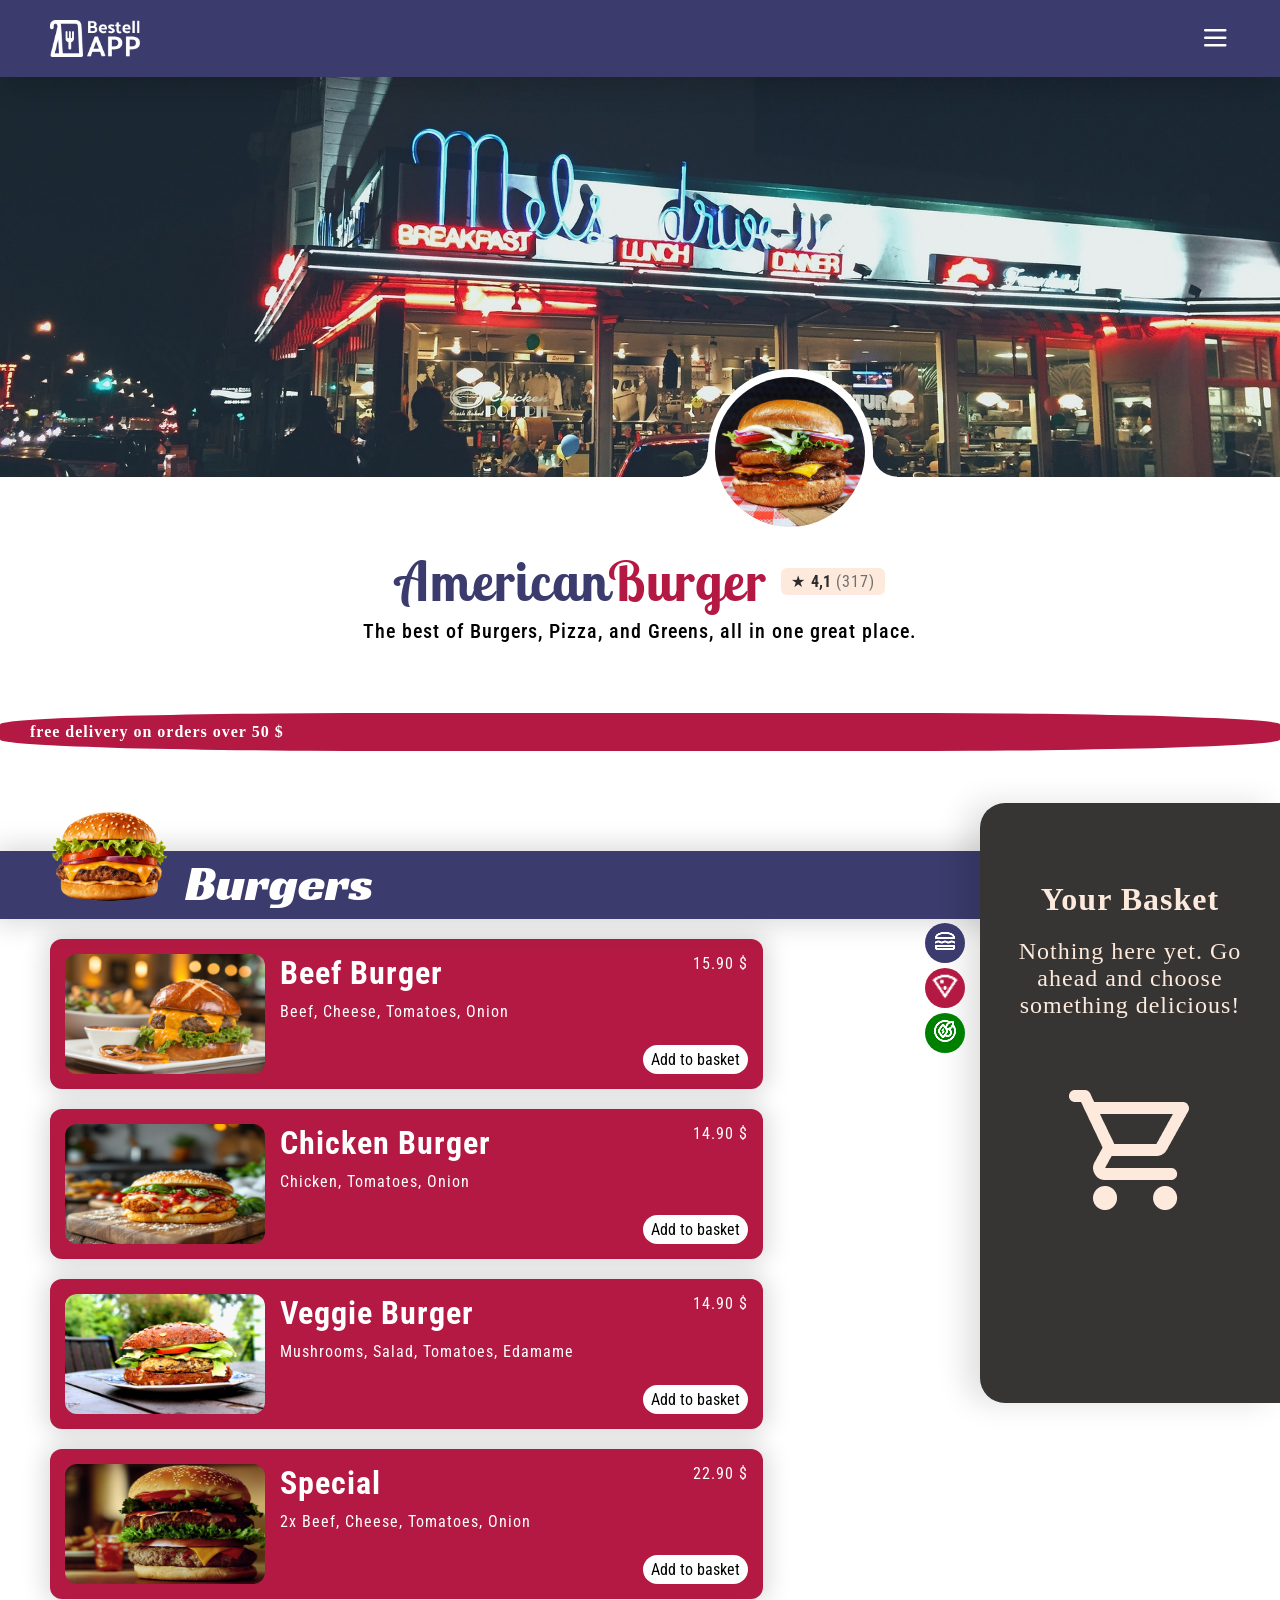
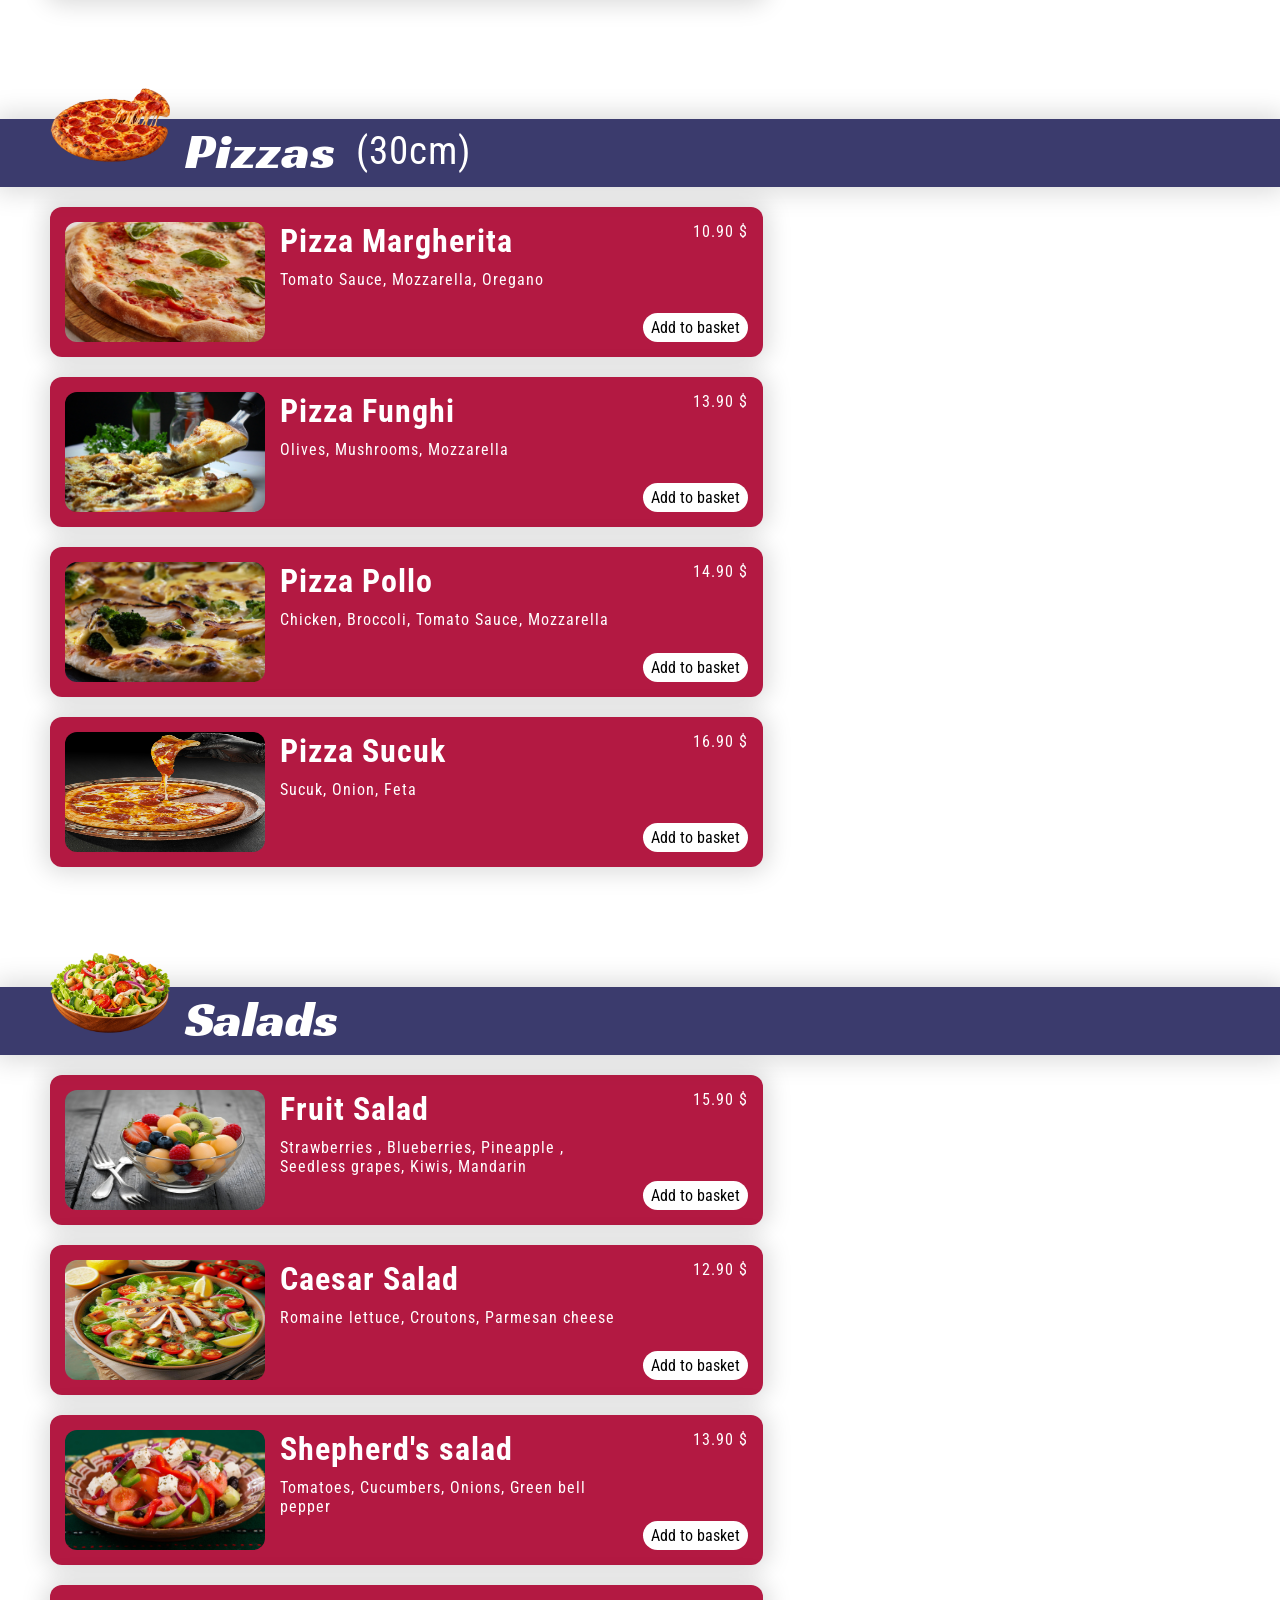
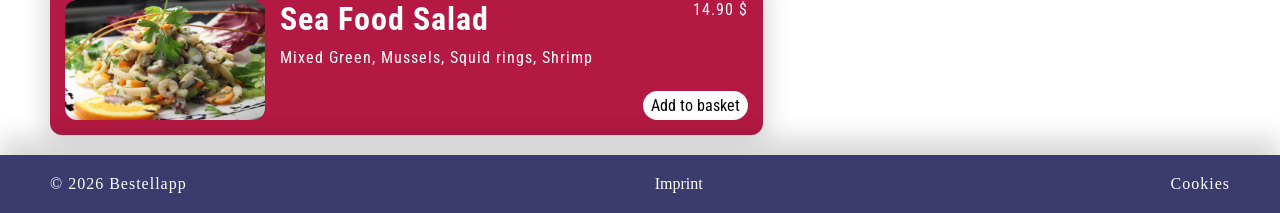
==== index.html @ 6dc5b5ef "basket-badge and localStorage finished" ====
<!DOCTYPE html>
<html lang="en">

<head>
    <meta charset="UTF-8">
    <meta name="viewport" content="width=device-width, initial-scale=1.0">
    <title>Bestellapp</title>

    <link rel="stylesheet" href="./styles/variables.css">
    <link rel="stylesheet" href="./styles/standard.css">
    <link rel="stylesheet" href="./styles/fonts.css">
    <link rel="stylesheet" href="./style.css">
    <link rel="stylesheet" href="./styles/basket.css">
    <link rel="stylesheet" href="./styles/responsive.css">


    <script defer src="./scripts/storage.js"></script>
    <script defer src="./scripts/db.js"></script>
    <script defer src="./scripts/templates.js"></script>
    <script defer src="./scripts/basket.js"></script>
    <script defer src="./script.js"></script>
</head>

<body>
    <header>
        <img src="./assets/icons/Logo 02.png" alt="Bestellapp Logo">
        <img src="./assets/icons/menu.png" alt="Burgermenu">
    </header>
    <main>
        <section class="heroSection" id="heroSection">
            <div class="heroTitle"></div>
            <div class="heroImage">
                <img src="./assets/images/backgrounds/Burger1.jpg" alt="BurgerHouse Logo">
            </div>
            <div class="heroText">
                <div class="heroTitleRow">
                    <h1><span>American</span><span>Burger</span></h1>
                    <div class="ratingBadge" id="ratingBadge" onclick="addRating()" title="Click to rate!">
                        <span>★</span>
                        <strong id="ratingScore">4,1</strong>
                        <span class="ratingCount" id="ratingCount">(317)</span>
                    </div>
                </div>
                <p>The best of Burgers, Pizza, and Greens, all in one great place.</p>
            </div>
        </section>
        <div class="mainContainer" id="mainContainer">
            <div class="contentWrapper" id="contentWrapper">
                <p>free delivery on orders over 50 $</p>
                <nav class="sectionNavBar">
                    <ul>
                        <li>
                            <a href="#burgerSection">
                                <img src="./assets/icons/burger_nav_icon.png" alt="Burger Nav Icon">
                            </a>
                        </li>
                        <li>
                            <a href="#pizzaSection">
                                <img src="./assets/icons/pizza_nav_icon.png" alt="Pizza Nav Icon">
                            </a>
                        </li>
                        <li>
                            <a href="#saladSection">
                                <img src="./assets/icons/salad_nav_icon.png" alt="Salad Nav Icon">
                            </a>
                        </li>
                    </ul>
                </nav>
                <section class="orderSection" id="burgerSection">
                    <h2><img src="./assets/icons/dishes_icons/burger_icon.png" alt="">Burgers</h2>
                    <div class="listContainer" id="burgerList"></div>
                </section>
                <section class="orderSection" id="pizzaSection">
                    <h2><img src="./assets/icons/dishes_icons/pizza_icon.png" alt="">
                        <div class="pizzaTitle">
                            <p>Pizzas</p> <span>(30cm)</span>
                        </div>
                    </h2>
                    <div class="listContainer" id="pizzaList"></div>
                </section>
                <section class="orderSection" id="saladSection">
                    <h2><img src="./assets/icons/dishes_icons/salad_icon.png" alt="">Salads</h2>
                    <div class="listContainer" id="saladList"></div>
                </section>
            </div>
            <section class="basketSection" id="basketSection">
                <div class="basketContainer" id="basketContainer">
                    <h3>Your Basket</h3>
                    <div id="deliveryToggleContainer"></div>
                    <div class="basketScrollBox" id="basketScrollBox">
                        <div id="basketItems" class="basketItems"></div>
                        <div id="basketSummary" class="basketSummary"></div>
                    </div>
                </div>
            </section>
            <dialog class="dialog d_none" id="myDialog"></dialog>
        </div>

    </main>
    <footer>
        <span>&copy; 2026 Bestellapp</span>
        <a href="./sites/imprint.html">Imprint</a>
        <span>Cookies</span>
    </footer>
    <footer class="underFooter">
        <nav>
            <ul>
                <li><button><a href="./index.html"><img src="./assets/icons/underfooter_icons/Home.png"
                                alt="Home Icon"></a></button></li>
                <li><button><a href=""><img src="./assets/icons/underfooter_icons/Profile.png"
                                alt="Profile Icon"></a></button></li>
                <li><button><a href=""><img src="./assets/icons/underfooter_icons/orders.png"
                                alt="Order Icon"></a></button></li>
                <li>
                    <button type="button" class="basketNavBtn" onclick="openBasket()">
                        <img src="./assets/icons/basket.png" alt="Basket Icon">
                        <span class="basketBadge d_none" id="basketBadge">0</span>
                    </button>
                </li>
            </ul>
        </nav>
    </footer>
</body>

</html>
---- styles/variables.css ----
:root {
  --primary-color: rgba(59, 59, 109, 1);
  --text-color: white;
  --accent-color: #B31942;
  --basket-color: #FDEADC;
  --nav-blue: rgba(59, 59, 109, 1);
  
  --container-pad: max(50px, (100% - 1440px) / 2);
    
}
---- styles/standard.css ----
* {
    margin: 0;
    padding: 0;
    box-sizing: border-box;
}

html, body {
    width: 100%;
    min-height: 100vh;
    display: flex;
    flex-direction: column;
    align-items: center;
    scroll-behavior: smooth;
    background-color: white;
}

main {
    width: 100%;
    flex: 1;
}

.d_none {
    display: none !important;
}
---- styles/fonts.css ----
@font-face {
  font-family: 'Lobster Two';
  font-weight: 700;
  font-display: swap;
  src: url('/assets/fonts/lobster-two-v22-latin-700.woff2') format('woff2');
}

@font-face {
  font-family: 'Racing Sans One';
  font-weight: 400;
  font-display: swap;
  src: url('/assets/fonts/racing-sans-one-v17-latin-regular.woff2') format('woff2');
}

@font-face {
  font-family: 'Roboto Condensed';
  font-weight: 400;
  font-display: swap;
  src: url('/assets/fonts/roboto-condensed-v31-latin-regular.woff2') format('woff2');
}

@font-face {
  font-family: 'Roboto Condensed';
  font-weight: 500;
  font-display: swap;
  src: url('/assets/fonts/roboto-condensed-v31-latin-500.woff2') format('woff2');
}

@font-face {
  font-family: 'Roboto Condensed';
  font-weight: 700;
  font-display: swap;
  src: url('/assets/fonts/roboto-condensed-v31-latin-700.woff2') format('woff2');
}

@font-face {
  font-family: 'VT323';
  font-weight: 400;
  font-display: swap;
  src: url('/assets/fonts/vt323-v18-latin-regular.woff2') format('woff2');
}
---- style.css ----
header,
footer {
    width: 100%;
    z-index: 999;
    padding: 20px var(--container-pad);
    display: flex;
    justify-content: space-between;
    align-items: center;
    background-color: var(--nav-blue);
    color: white;
}

header {
    box-shadow: 0 18px 25px -5px rgba(0, 0, 0, 0.15);
}

header img:nth-child(1) { width: 90px; }
header img:nth-child(2) { width: 30px; }

p, span {
    letter-spacing: 1px;
}

.orderSection,
.basketSection {
    margin-top: 100px;
}

.heroSection {
    padding: 0 max(0px, (100% - 1440px) / 2);
    width: 100%;
    display: flex;
    flex-direction: column;
    align-items: center;
    gap: 50px;
    background-color: white;
}

.heroTitle {
    width: 100%;
    height: 400px;
    background: url(./assets/images/backgrounds/Hero_Cover4.jpg) center / cover;
}

.heroImage {
    position: absolute;
    top: 369px;
    width: 165px;
    height: 165px;
    display: flex;
    justify-content: center;
    align-items: center;
    border-radius: 50%;
    background-color: white;
    animation: bildAnimation 5s ease forwards;
}

@keyframes bildAnimation {
    from { transform: translateX(-200px); }
    to { transform: translateX(150px); }
}

.heroImage::before,
.heroImage::after {
    content: "";
    position: absolute;
    bottom: 56px;
    width: 30px;
    height: 26px;
    pointer-events: none;
}

.heroImage::before {
    left: -24.5px;
    background: radial-gradient(circle at 0 0, transparent 24px, white 25px);
}

.heroImage::after {
    right: -24.5px;
    background: radial-gradient(circle at 100% 0, transparent 24px, white 25px);
}

.heroImage img {
    width: 150px;
    height: 150px;
    border-radius: 50%;
    animation: imgRotation 5s ease forwards;
}

@keyframes imgRotation {
    from { transform: rotate(0deg); }
    to { transform: rotate(360deg); }
}

.heroText {
    padding: 20px;
    width: 100%;
    display: flex;
    flex-direction: column;
    align-items: center;
    gap: 5px;
    container-type: inline-size;
    text-align: center;
}

.heroTitleRow {
    display: flex;
    flex-wrap: wrap;
    justify-content: center;
    align-items: center;
    gap: 15px;
}

.ratingBadge {
    padding: 4px 10px;
    display: flex;
    align-items: center;
    gap: 5px;
    border-radius: 6px;
    background-color: var(--basket-color); /* Dein #FDEADC aus variables.css! */
    font-family: 'Roboto Condensed';
    font-size: 16px;
    color: #2b2b2b;
    cursor: pointer;
}

.ratingCount {
    color: #6e6e6e;
    font-weight: 400;
}


h1 {
    font-family: 'Lobster Two';
    font-size: clamp(3rem, 2.8239rem + 0.7512cqi, 3.5rem);
    font-weight: 700;
}

h1:nth-child(1) {
    color: var(--primary-color);
    && :nth-child(2) { color: var(--accent-color); }
}

.heroText p {
    font-family: 'Roboto Condensed';
    font-size: clamp(1.125rem, 1.081rem + 0.1878cqi, 1.25rem);
    font-weight: 500;
}

.mainContainer {
    position: relative;
    width: 100%;
    display: flex;
    align-items: flex-start;
}

.sectionNavBar {
    position: absolute;
    top: 230px;
    right: calc(max(0px, (100% - 1440px) / 2) + 315px);
    z-index: 999;
    height: calc(100% - 300px);
    transform: translateY(30px);
}

.sectionNavBar ul {
    position: sticky;
    top: 10px;
    list-style: none;
    display: flex;
    flex-direction: column;
    gap: 5px;
}

.sectionNavBar ul li:nth-child(2) img { width: 30px; }

.sectionNavBar li {
    width: 40px;
    height: 40px;
    display: flex;
    justify-content: center;
    align-items: center;
    border-radius: 50%;
}

.sectionNavBar li:nth-child(1) { background-color: var(--primary-color); }
.sectionNavBar li:nth-child(2) { background-color: var(--accent-color); }
.sectionNavBar li:nth-child(3) { background-color: green; }

.contentWrapper {
    width: 100%;
    flex-shrink: 0;
}

.contentWrapper > p {
    margin-top: 50px;
    padding: 10px 30px;
    justify-self: center;
    border-radius: 30%;
    background-color: var(--accent-color);
    font-size: 16px;
    font-weight: bold;
    color: white;
}

section h2 {
    position: relative;
    z-index: 1;
    width: 100%;
    padding: 0 0 5px var(--container-pad);
    display: flex;
    align-items: center;
    gap: 15px;
    box-shadow: 0 0 25px 5px rgba(0, 0, 0, 0.15);
    background-color: var(--nav-blue);
    font-family: 'Racing Sans One';
    font-size: 50px;
    font-weight: 400;
    color: white;
}

.pizzaTitle {
    display: flex;
    align-items: center;
    gap: 20px;
}

section h2 span {
    font-family: 'Roboto Condensed';
    font-size: clamp(2rem, 1.8239rem + 0.7512vw, 2.5rem);
    font-weight: 400;
}

section h2 img {
    margin-top: -50px;
    width: 120px;
}

.listContainer {
    padding: 20px calc(var(--container-pad) + 330px) 20px var(--container-pad);
    display: flex;
    flex-direction: column;
    gap: 20px;
}

.dishCard {
    padding: 15px;
    max-width: 713px;
    display: flex;
    flex-wrap: wrap;
    justify-content: space-between;
    gap: 15px;
    box-shadow: 0 0 25px 5px rgba(0, 0, 0, 0.15);
    border-radius: 12px;
    background-color: var(--accent-color);
    font-family: 'Roboto Condensed';
    color: white;
}

.dishCard img {
    width: 200px;
    height: 120px;
    border-radius: 12px;
}

.infoBox {
    flex: 1;
    min-width: 150px;
    display: flex;
    flex-direction: column;
    gap: 10px;
}

.infoBox span {
    font-size: 32px;
    font-weight: bold;
}

.infoBox p { font-size: 16px; }

.buyBox {
    display: flex;
    flex-direction: column;
    align-items: flex-end;
    justify-content: space-between;
}

.buyBox button {
    all: unset;
    padding: 5px 8px;
    border-radius: 20px;
    background-color: white;
    font-size: 16px;
    color: black;
    cursor: pointer;
}

footer {
    margin-top: auto;
    box-shadow: 0 -18px 25px 0 rgba(0, 0, 0, 0.15);
}

footer a {
    text-decoration: none;
    color: white;
}

.underFooter {
    width: 100%;
    display: none;
    background-color: rgb(54, 53, 52);
}

.underFooter nav,
.underFooter nav ul {
    width: 100%;
}

.underFooter nav ul {
    display: flex;
    justify-content: space-around;
    gap: 15px;
    list-style: none;
}

.underFooter button { all: unset; }

.underFooter nav ul li img {
    width: 30px;
    display: block;
}

.basketNavBtn {
    position: relative;
    cursor: pointer;
}

.basketBadge {
    position: absolute;
    top: -5px;
    right: -8px;
    min-width: 18px;
    height: 18px;
    padding: 0 4px;
    display: flex;
    justify-content: center;
    align-items: center;
    border-radius: 50%;
    background-color: var(--accent-color);
    font-family: 'Roboto Condensed';
    font-size: 12px;
    font-weight: bold;
    color: white;
}
---- styles/basket.css ----
.basketSection,
.basketItems,
.basketScrollBox {
    overflow-y: auto;
    scrollbar-width: none;
}

.basketSection {
    position: sticky;
    top: 0;
    margin-top: 140px;
    margin-left: calc(-300px - max(0px, (100% - 1440px) / 2));
    padding: 30px;
    z-index: 10;
    width: 300px;
    height: 600px;
    flex-shrink: 0;
    background-color: rgb(54, 53, 52);
    scroll-behavior: smooth;
    box-shadow: -15px 0 30px 0 rgba(0, 0, 0, 0.12);
    border-radius: 25px 0 0 25px;
}

.basketContainer {
    position: relative;
    z-index: 1;
    padding: 10px;
    width: 100%;
    height: 100%;
    display: flex;
    flex-direction: column;
    gap: 10px;
    background-color: white;
    font-family: 'VT323';
}

.basketContainer h3 { font-size: 26px; }

.basketContainer::before {
    content: "";
    position: absolute;
    left: 0;
    bottom: -10px;
    width: 100%;
    height: 10px;
    background:
        linear-gradient(-45deg, transparent 75%, #ffffff 75%),
        linear-gradient(45deg, transparent 75%, #ffffff 75%);
    background-size: 10px 20px;
}

.basketItems {
    margin-bottom: 30px;
    display: flex;
    flex-direction: column;
    gap: 10px;
}

.deliveryToggle {
    margin: 15px 0;
    display: flex;
    justify-content: space-evenly;
}

.deliveryToggle button {
    all: unset;
    padding: 5px 10px;
    border-radius: 16px;
    background-color: grey;
    font-family: 'Roboto Condensed';
    font-size: 16px;
    color: white;
}

.deliveryToggle button.active { background-color: green; }

.basketCard {
    padding: 5px;
    display: flex;
    flex-direction: column;
    gap: 15px;
    font-size: 18px;
}

.basketCardTop,
.basketCardBottom {
    display: flex;
    justify-content: space-between;
}

.basketItemTitle { font-size: 22px; }
.basketCardTop img { width: 16px; }

.amountControls {
    display: flex;
    justify-content: center;
    gap: 5px;
}

.amountControls button,
.deleteBtn {
    all: unset;
}

.amountControls span { font-size: 18px; }
.basketCardBottom { margin-top: -10px; }

.basketSummary {
    padding: 5px;
    display: flex;
    flex-direction: column;
    gap: 5px;
    font-size: 18px;
}

.basketSection button { cursor: pointer; }

.buyBtn {
    margin-top: 30px;
    padding: 7px 10px;
    width: fit-content;
    align-self: center;
    border: none;
    border-radius: 20px;
    background-color: var(--primary-color);
    color: white;
}

.emptyBasket {
    margin-top: 20%;
    display: flex;
    flex-direction: column;
    align-items: center;
    text-align: center;
    gap: 20px;
    color: var(--basket-color);
}

.emptyBasket span {
    font-size: 32px;
    font-weight: 700;
}

.emptyBasket p { font-size: 24px; }
.emptyBasket img { margin-top: 20%; }

dialog {
    position: fixed;
    top: 35%;
    justify-self: center;
    max-width: 90vw;
    width: fit-content;
    overflow: hidden;
    border: none;
    border-radius: 25px;
    box-shadow: 0 0 25px rgba(0, 0, 0, 0.12);
    background-color: rgb(60, 59, 59);
    color: var(--basket-color);
}

dialog::backdrop { background-color: rgba(0, 0, 0, 0.71); }

.myDialog,
.myDialog > div {
    display: flex;
    flex-direction: column;
    justify-content: center;
    align-items: center;
}

.myDialog {
    padding: 50px;
    width: 100%;
    gap: 26px;
}

.myDialog > div {
    gap: 10px;
    text-align: center;
}

.myDialog img {
    width: 80px;
    animation: deliveryAnimation 3s cubic-bezier(0.7, 0, 1, 1);
}

@keyframes deliveryAnimation {
    0% { transform: translateX(0); }
    15% { transform: translateX(-12px); }
    100% { transform: translateX(300px); }
}

.myDialog span { font-size: clamp(2.25rem, 2.1179rem + 0.5634vw, 2.625rem); }
.myDialog p { font-size: clamp(1.5rem, 1.3899rem + 0.4695vw, 1.8125rem); }
---- styles/responsive.css ----
@media (max-width: 980px) {
    .basketSection {
        width: 270px;
        margin-left: -270px;
    }

    .contentWrapper nav {
        margin-top: 30px;
        transform: translateX(40px);
    }

    .deliveryToggle {
        flex-direction: column;
        gap: 5px;
    }
}

@media (max-width: 942px) {
    .dishCard { max-width: 400px; }

    .dishCard img {
        width: 100%;
        height: 100px;
    }

    .buyBox {
        width: 100%;
        flex-direction: row;
        justify-content: space-between;
    }
}

@media (max-width: 768px) {
    .contentWrapper nav,
    .basketSection {
        display: none;
    }

    .basketSection,
    .underFooter {
        z-index: 999;
    }

    .basketSection.showBasket {
        position: fixed;
        top: 0;
        left: 0;
        margin: 0;
        width: 100%;
        height: calc(100vh - 40px);
        border-radius: 0;
        display: flex;
    }

    .listContainer {
        padding: 20px 50px;
        align-items: center;
    }

    section h2 {
        padding: 0 20px;
        flex-direction: column;
        justify-content: center;
        align-items: center;
    }

    .dishCard {
        max-width: 713px;
        width: 100%;
    }

    .dishCard img {
        width: 200px;
        height: 100px;
    }

    .buyBox {
        width: auto;
        flex-direction: column;
        align-items: flex-end;
    }

    .deliveryToggle { flex-direction: row; }
    dialog { margin-top: -50px; }

    footer {
        z-index: 3;
        flex-direction: column-reverse;
        gap: 20px;
    }

    .underFooter {
        position: fixed;
        bottom: 0;
        left: 0;
        width: 100%;
        display: flex;
    }
}

@media (max-width: 600px) {
    h1 {
        display: flex;
        flex-direction: column;
        align-items: center;
    }

    @keyframes bildAnimation {
        from { transform: translateX(-350px); }
        to { transform: translateX(0); }
    }

    .listContainer { padding: 20px; }
    .dishCard { max-width: 400px; }

    .dishCard img {
        width: 100%;
        height: 100px;
    }

    .buyBox {
        width: 100%;
        flex-direction: row;
        align-items: flex-end;
    }
}
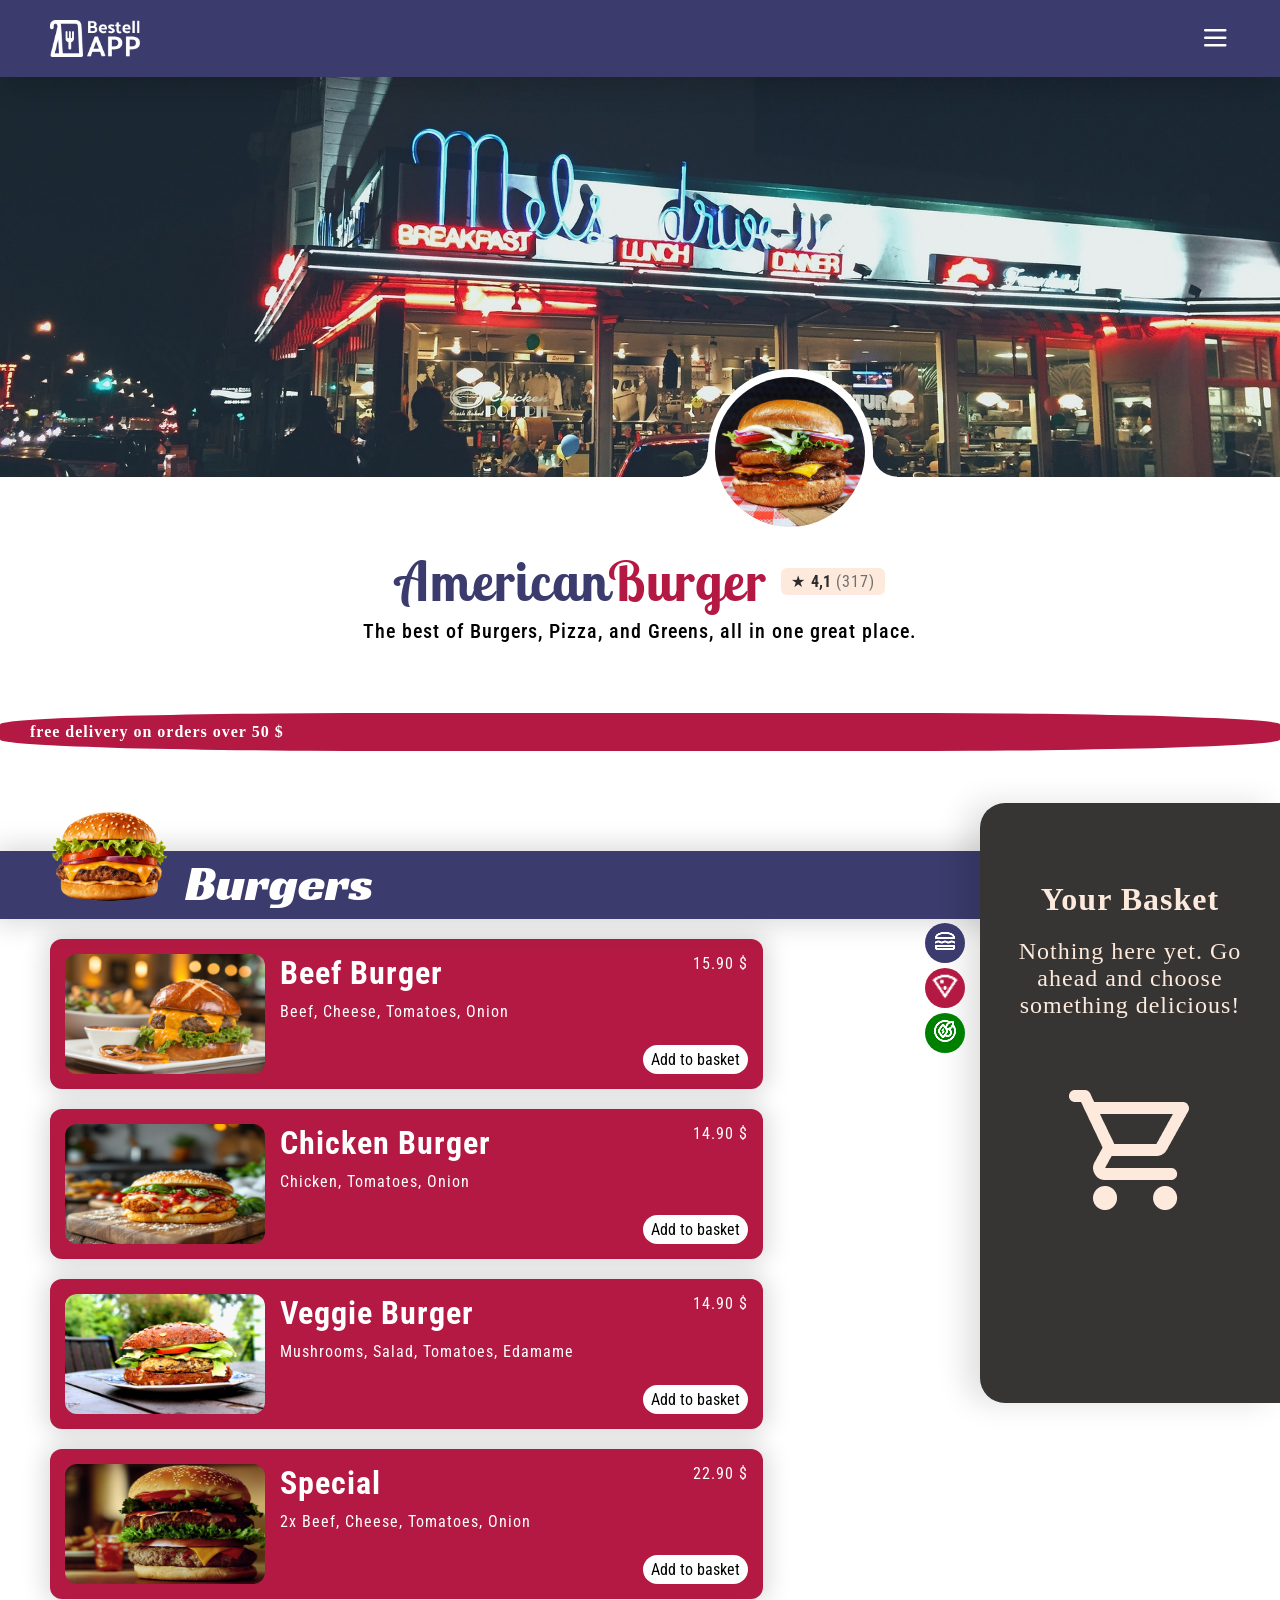
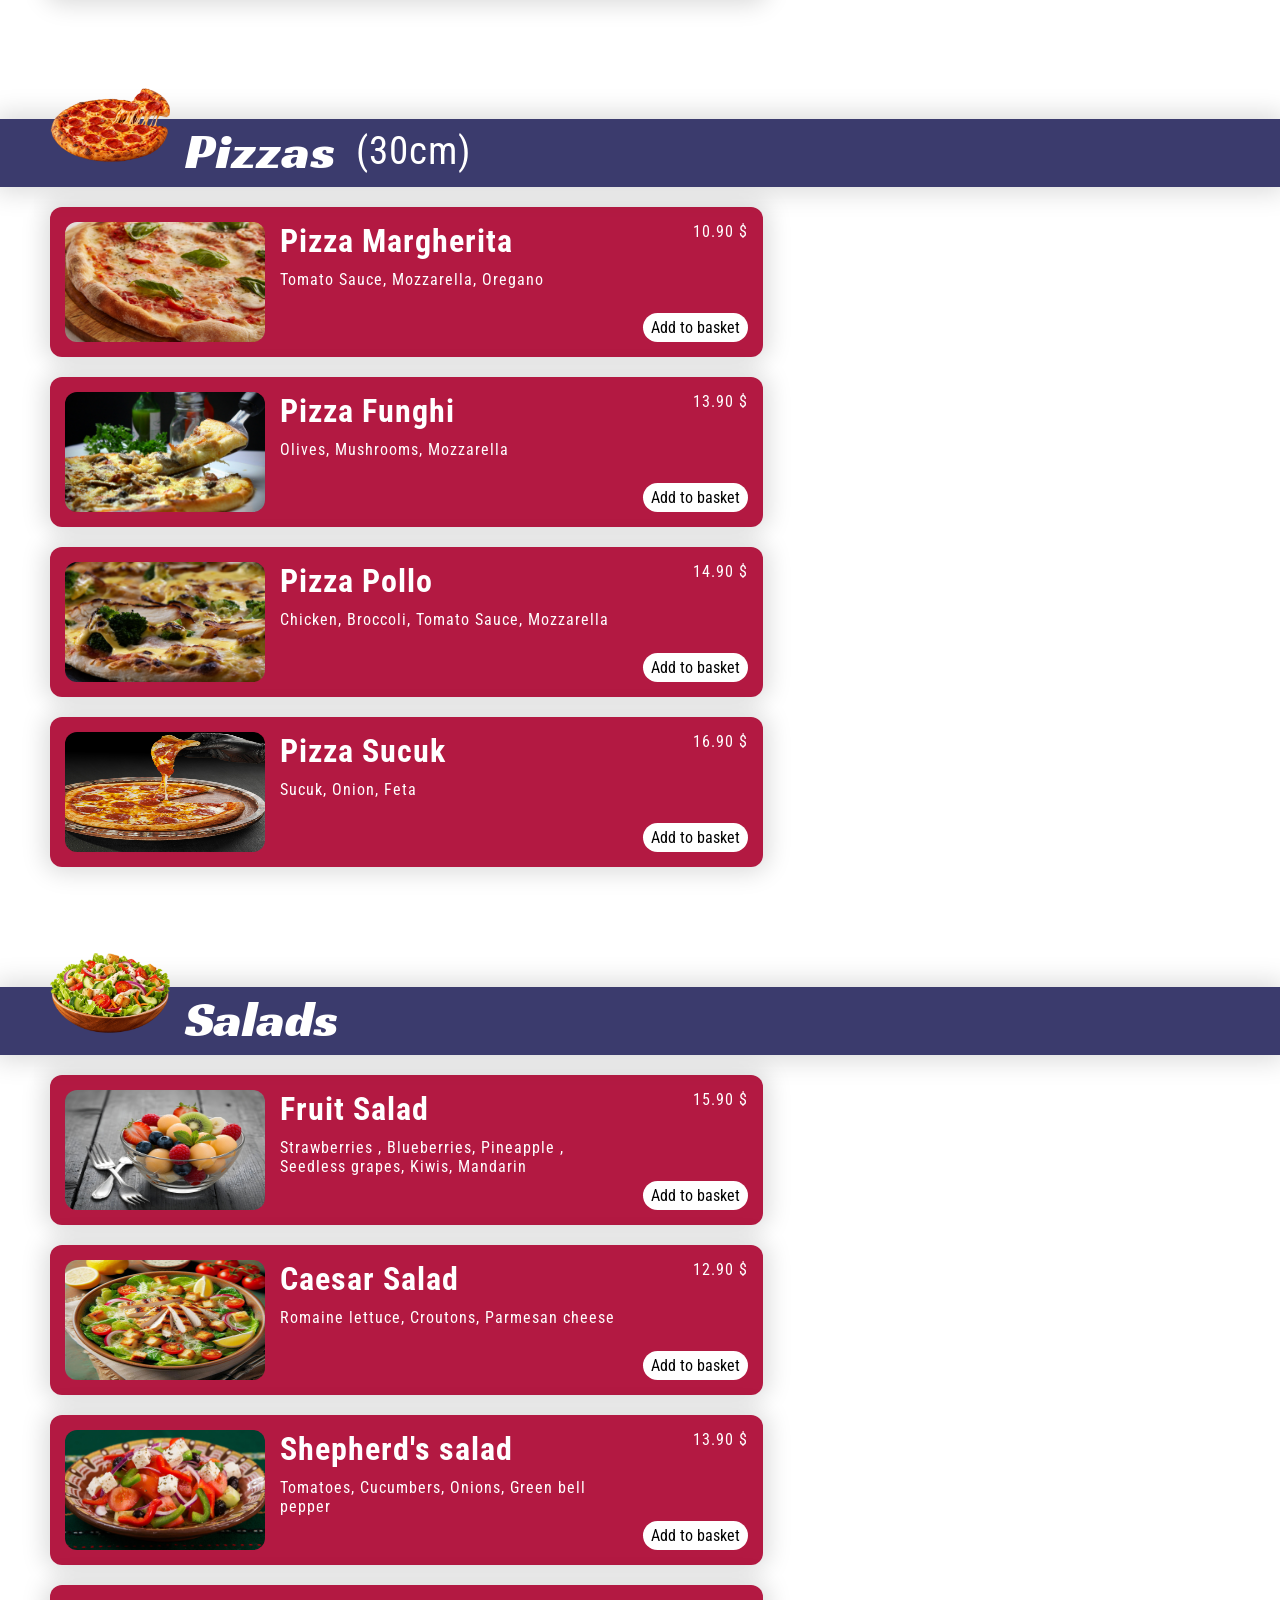
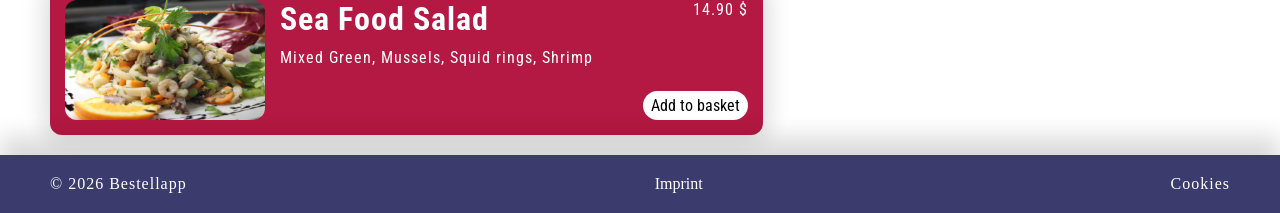
==== commit 9c2f09c3: "responsive design finished" ====
--- a/index.html
+++ b/index.html
@@ -24,7 +24,7 @@
 <body>
     <header>
         <img src="./assets/icons/Logo 02.png" alt="Bestellapp Logo">
-        <img src="./assets/icons/menu.png" alt="Burgermenu">
+        <img class="burgerMenu" src="./assets/icons/menu.png" alt="Burgermenu">
     </header>
     <main>
         <section class="heroSection" id="heroSection">
@@ -97,6 +97,7 @@
         </div>
 
     </main>
+    <button type="button" class="scrollToTopBtn d_none" id="scrollToTopBtn" title="to the top" onclick="scrollToTop()"><img src="./assets/icons/scroll_to_top_icon.png" alt="Scroll To Top Icon"></button>
     <footer>
         <span>&copy; 2026 Bestellapp</span>
         <a href="./sites/imprint.html">Imprint</a>
--- a/style.css
+++ b/style.css
@@ -1,7 +1,7 @@
 header,
 footer {
     width: 100%;
-    z-index: 999;
+    z-index: 3;
     padding: 20px var(--container-pad);
     display: flex;
     justify-content: space-between;
@@ -295,6 +295,21 @@
     cursor: pointer;
 }
 
+.scrollToTopBtn {
+    position: fixed;
+    bottom: 20px;
+    z-index: 999;
+    padding: 10px;
+    border: none;
+    border-radius: 16px;
+    cursor: pointer;
+    background-color: var(--primary-color);
+}
+
+.scrollToTopBtn img {
+    width: 30px;
+}
+
 footer {
     margin-top: auto;
     box-shadow: 0 -18px 25px 0 rgba(0, 0, 0, 0.15);
@@ -337,8 +352,8 @@
 
 .basketBadge {
     position: absolute;
-    top: -5px;
-    right: -8px;
+    top: 3px;
+    right: 45px;
     min-width: 18px;
     height: 18px;
     padding: 0 4px;
--- a/styles/basket.css
+++ b/styles/basket.css
@@ -26,7 +26,7 @@
     z-index: 1;
     padding: 10px;
     width: 100%;
-    height: 100%;
+    height: 95%;
     display: flex;
     flex-direction: column;
     gap: 10px;
--- a/styles/responsive.css
+++ b/styles/responsive.css
@@ -31,6 +31,15 @@
 }
 
 @media (max-width: 768px) {
+    header {
+        justify-content: center
+        ;
+    }
+
+    .burgerMenu {
+        display: none;
+    }
+
     .contentWrapper nav,
     .basketSection {
         display: none;
@@ -83,6 +92,11 @@
     .deliveryToggle { flex-direction: row; }
     dialog { margin-top: -50px; }
 
+    .scrollToTopBtn {
+        bottom: 80px;
+        right: 10px;
+    }
+
     footer {
         z-index: 3;
         flex-direction: column-reverse;
@@ -90,7 +104,7 @@
     }
 
     .underFooter {
-        position: fixed;
+        position: sticky;
         bottom: 0;
         left: 0;
         width: 100%;
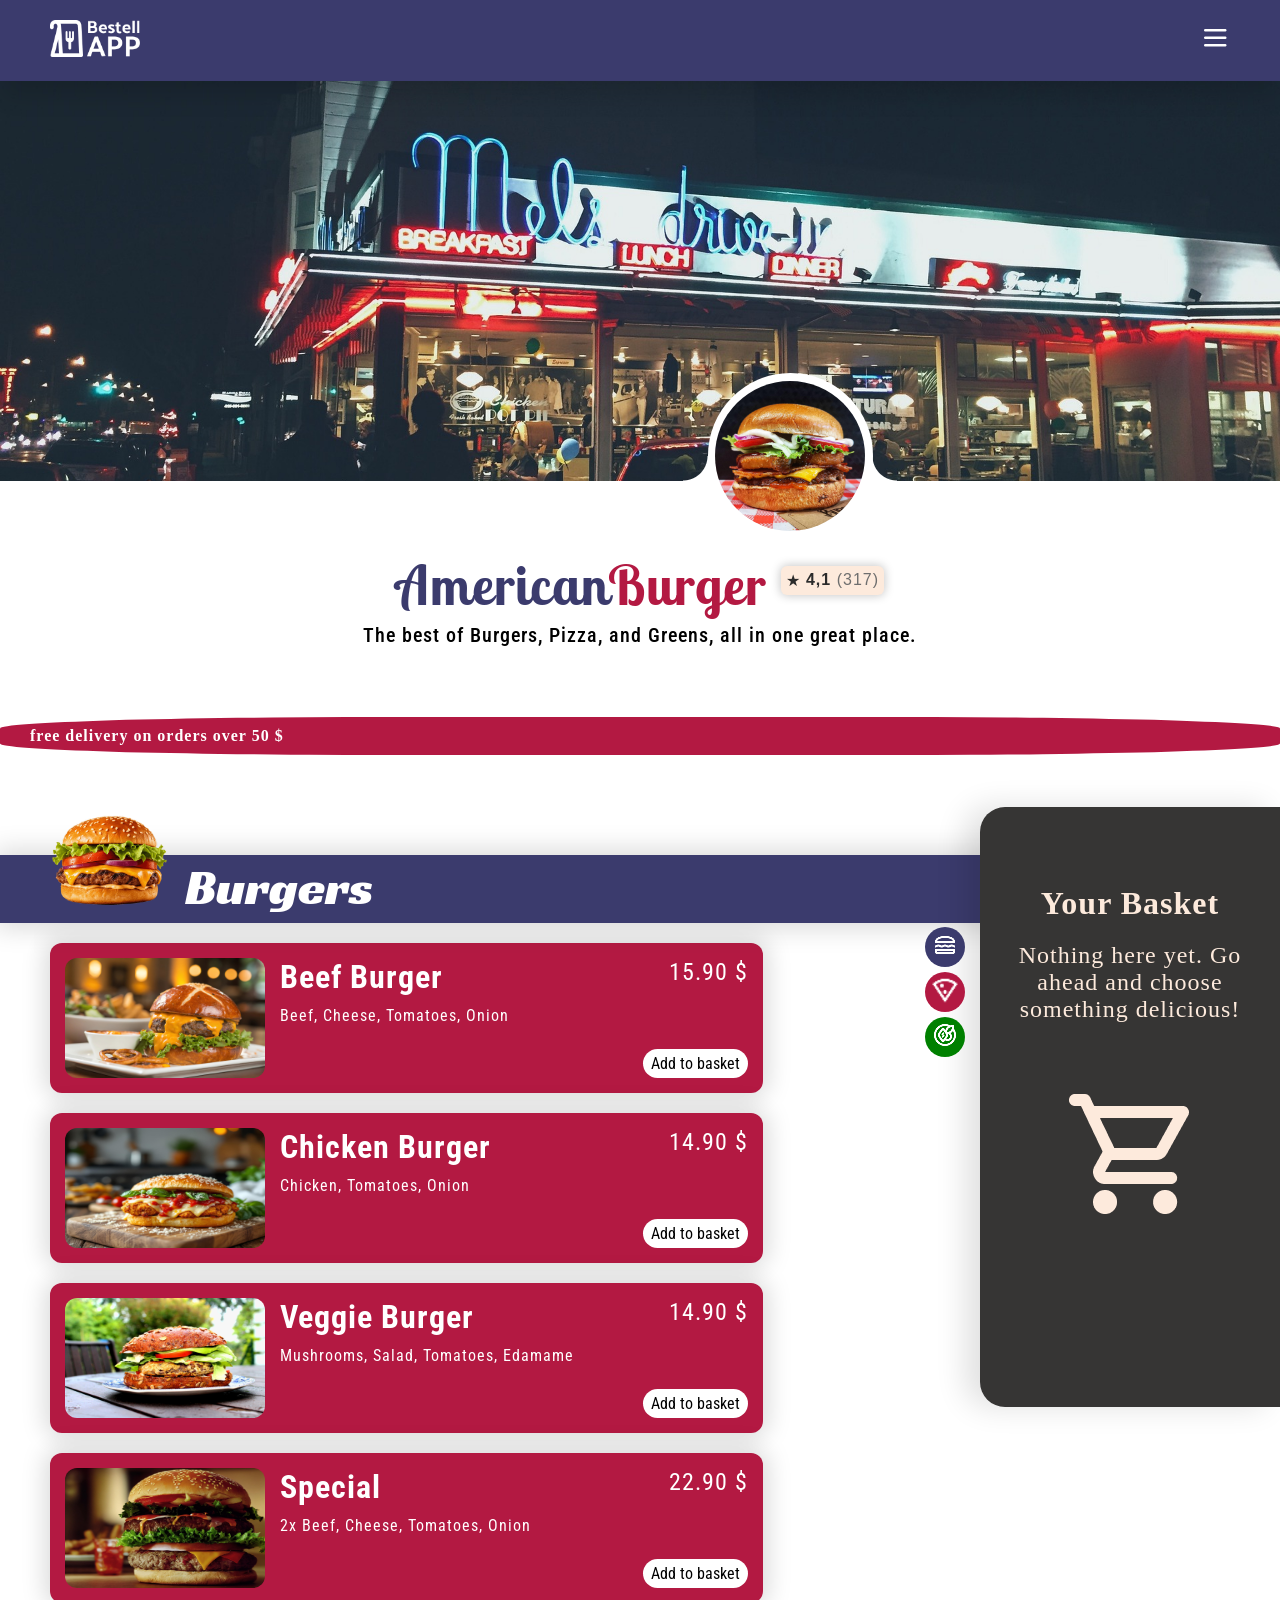
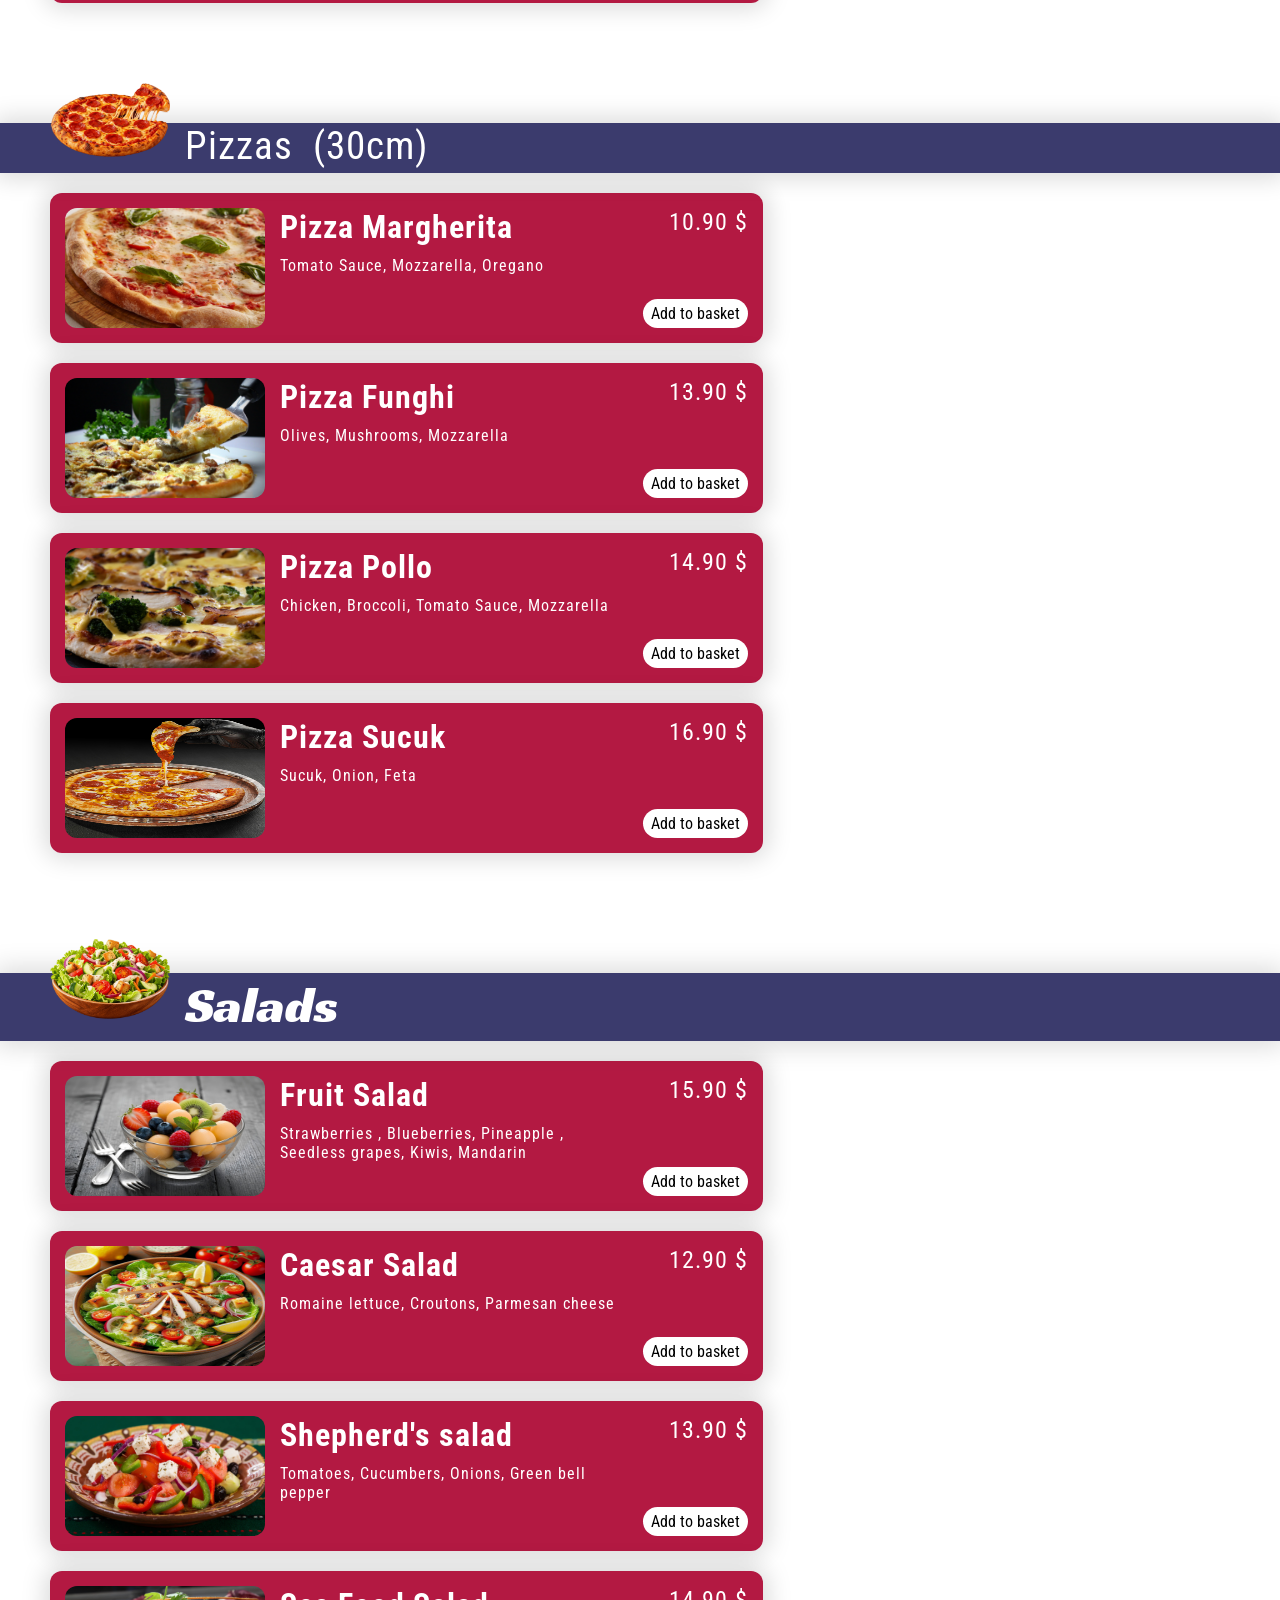
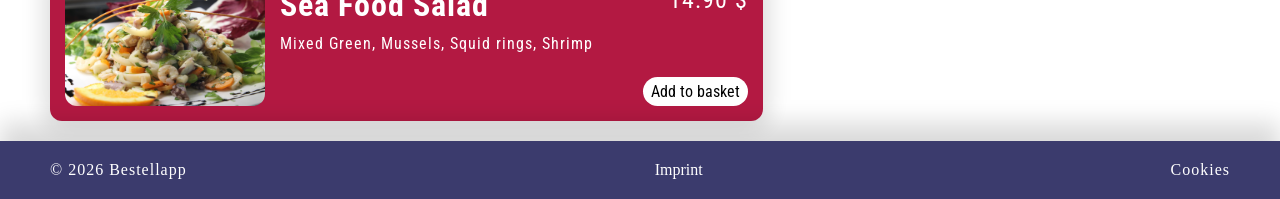
==== commit d5fffb7e: "refactor: clean up code, improve semantics, and finalize for submission" ====
--- a/index.html
+++ b/index.html
@@ -4,15 +4,15 @@
 <head>
     <meta charset="UTF-8">
     <meta name="viewport" content="width=device-width, initial-scale=1.0">
-    <title>Bestellapp</title>
+    <title>Bestellapp - American Burger</title>
 
+    <link rel="icon" type="image/png" href="./assets/icons/Logo 02.png">
     <link rel="stylesheet" href="./styles/variables.css">
     <link rel="stylesheet" href="./styles/standard.css">
     <link rel="stylesheet" href="./styles/fonts.css">
     <link rel="stylesheet" href="./style.css">
     <link rel="stylesheet" href="./styles/basket.css">
     <link rel="stylesheet" href="./styles/responsive.css">
-
 
     <script defer src="./scripts/storage.js"></script>
     <script defer src="./scripts/db.js"></script>
@@ -23,99 +23,129 @@
 
 <body>
     <header>
-        <img src="./assets/icons/Logo 02.png" alt="Bestellapp Logo">
-        <img class="burgerMenu" src="./assets/icons/menu.png" alt="Burgermenu">
+        <a href="./index.html" aria-label="Home">
+            <img class="headerLogo" src="./assets/icons/Logo 02.png" alt="Bestellapp Logo">
+        </a>
+        <button type="button" class="burgerMenuBtn" aria-label="Open menu">
+            <img class="burgerMenu" src="./assets/icons/menu.png" alt="">
+        </button>
     </header>
+
     <main>
         <section class="heroSection" id="heroSection">
             <div class="heroTitle"></div>
             <div class="heroImage">
-                <img src="./assets/images/backgrounds/Burger1.jpg" alt="BurgerHouse Logo">
+                <img src="./assets/images/backgrounds/Burger1.jpg" alt="American Burger Logo">
             </div>
             <div class="heroText">
                 <div class="heroTitleRow">
                     <h1><span>American</span><span>Burger</span></h1>
-                    <div class="ratingBadge" id="ratingBadge" onclick="addRating()" title="Click to rate!">
+                    <button type="button" class="ratingBadge" id="ratingBadge" onclick="addRating()"
+                        title="Click to rate!">
                         <span>★</span>
-                        <strong id="ratingScore">4,1</strong>
-                        <span class="ratingCount" id="ratingCount">(317)</span>
-                    </div>
+                        <span class="ratingBox">
+                            <strong id="ratingScore">4,1</strong>
+                            <span class="ratingCount">(<span id="ratingCount" aria-live="polite">317</span>)</span>
+                        </span>
+                    </button>
                 </div>
                 <p>The best of Burgers, Pizza, and Greens, all in one great place.</p>
             </div>
         </section>
+
         <div class="mainContainer" id="mainContainer">
             <div class="contentWrapper" id="contentWrapper">
                 <p>free delivery on orders over 50 $</p>
-                <nav class="sectionNavBar">
+                <nav class="sectionNavBar" aria-label="Categories">
                     <ul>
                         <li>
-                            <a href="#burgerSection">
-                                <img src="./assets/icons/burger_nav_icon.png" alt="Burger Nav Icon">
+                            <a href="#burgerSection" aria-label="Burgers">
+                                <img src="./assets/icons/burger_nav_icon.png" alt="">
                             </a>
                         </li>
                         <li>
-                            <a href="#pizzaSection">
-                                <img src="./assets/icons/pizza_nav_icon.png" alt="Pizza Nav Icon">
+                            <a href="#pizzaSection" aria-label="Pizzas">
+                                <img src="./assets/icons/pizza_nav_icon.png" alt="">
                             </a>
                         </li>
                         <li>
-                            <a href="#saladSection">
-                                <img src="./assets/icons/salad_nav_icon.png" alt="Salad Nav Icon">
+                            <a href="#saladSection" aria-label="Salads">
+                                <img src="./assets/icons/salad_nav_icon.png" alt="">
                             </a>
                         </li>
                     </ul>
                 </nav>
+
                 <section class="orderSection" id="burgerSection">
                     <h2><img src="./assets/icons/dishes_icons/burger_icon.png" alt="">Burgers</h2>
                     <div class="listContainer" id="burgerList"></div>
                 </section>
+
                 <section class="orderSection" id="pizzaSection">
-                    <h2><img src="./assets/icons/dishes_icons/pizza_icon.png" alt="">
-                        <div class="pizzaTitle">
-                            <p>Pizzas</p> <span>(30cm)</span>
-                        </div>
+                    <h2>
+                        <img src="./assets/icons/dishes_icons/pizza_icon.png" alt="">
+                        <span class="pizzaTitle">
+                            <span>Pizzas</span> <span>(30cm)</span>
+                        </span>
                     </h2>
                     <div class="listContainer" id="pizzaList"></div>
                 </section>
+
                 <section class="orderSection" id="saladSection">
                     <h2><img src="./assets/icons/dishes_icons/salad_icon.png" alt="">Salads</h2>
                     <div class="listContainer" id="saladList"></div>
                 </section>
             </div>
-            <section class="basketSection" id="basketSection">
+
+            <aside class="basketSection" id="basketSection">
                 <div class="basketContainer" id="basketContainer">
                     <h3>Your Basket</h3>
                     <div id="deliveryToggleContainer"></div>
                     <div class="basketScrollBox" id="basketScrollBox">
                         <div id="basketItems" class="basketItems"></div>
-                        <div id="basketSummary" class="basketSummary"></div>
+                        <div id="basketSummary" class="basketSummary" aria-live="polite"></div>
                     </div>
                 </div>
-            </section>
+            </aside>
+
             <dialog class="dialog d_none" id="myDialog"></dialog>
         </div>
+    </main>
 
-    </main>
-    <button type="button" class="scrollToTopBtn d_none" id="scrollToTopBtn" title="to the top" onclick="scrollToTop()"><img src="./assets/icons/scroll_to_top_icon.png" alt="Scroll To Top Icon"></button>
-    <footer>
+    <button type="button" class="scrollToTopBtn d_none" id="scrollToTopBtn" onclick="scrollToTop()" title="To the top" aria-label="Scroll to top">
+        <img src="./assets/icons/scroll_to_top_icon.png" alt="">
+    </button>
+
+    <footer class="siteFooter">
         <span>&copy; 2026 Bestellapp</span>
         <a href="./sites/imprint.html">Imprint</a>
         <span>Cookies</span>
     </footer>
+
     <footer class="underFooter">
-        <nav>
+        <nav aria-label="Mobile navigation">
             <ul>
-                <li><button><a href="./index.html"><img src="./assets/icons/underfooter_icons/Home.png"
-                                alt="Home Icon"></a></button></li>
-                <li><button><a href=""><img src="./assets/icons/underfooter_icons/Profile.png"
-                                alt="Profile Icon"></a></button></li>
-                <li><button><a href=""><img src="./assets/icons/underfooter_icons/orders.png"
-                                alt="Order Icon"></a></button></li>
                 <li>
-                    <button type="button" class="basketNavBtn" onclick="openBasket()">
-                        <img src="./assets/icons/basket.png" alt="Basket Icon">
-                        <span class="basketBadge d_none" id="basketBadge">0</span>
+                    <a href="./index.html" aria-label="Home">
+                        <img src="./assets/icons/underfooter_icons/Home.png" alt="">
+                    </a>
+                </li>
+                <li>
+                    <button type="button" aria-label="Profile">
+                        <img src="./assets/icons/underfooter_icons/Profile.png" alt="">
+                    </button>
+                </li>
+                <li>
+                    <button type="button" aria-label="Orders">
+                        <img src="./assets/icons/underfooter_icons/orders.png" alt="">
+                    </button>
+                </li>
+                <li>
+                    <button type="button" class="basketNavBtn" onclick="openBasket()" aria-label="Open basket">
+                        <span class="basketIconWrap">
+                            <img src="./assets/icons/basket.png" alt="">
+                            <span class="basketBadge d_none" id="basketBadge" aria-live="polite">0</span>
+                        </span>
                     </button>
                 </li>
             </ul>
--- a/styles/standard.css
+++ b/styles/standard.css
@@ -21,4 +21,10 @@
 
 .d_none {
     display: none !important;
-}+}
+
+a:focus-visible,
+button:focus-visible {
+    outline: 3px solid var(--primary-color) !important;
+    outline-offset: 3px;
+}
--- a/styles/fonts.css
+++ b/styles/fonts.css
@@ -2,40 +2,40 @@
   font-family: 'Lobster Two';
   font-weight: 700;
   font-display: swap;
-  src: url('/assets/fonts/lobster-two-v22-latin-700.woff2') format('woff2');
+  src: url('../assets/fonts/lobster-two-v22-latin-700.woff2') format('woff2');
 }
 
 @font-face {
   font-family: 'Racing Sans One';
   font-weight: 400;
   font-display: swap;
-  src: url('/assets/fonts/racing-sans-one-v17-latin-regular.woff2') format('woff2');
+  src: url('../assets/fonts/racing-sans-one-v17-latin-regular.woff2') format('woff2');
 }
 
 @font-face {
   font-family: 'Roboto Condensed';
   font-weight: 400;
   font-display: swap;
-  src: url('/assets/fonts/roboto-condensed-v31-latin-regular.woff2') format('woff2');
+  src: url('../assets/fonts/roboto-condensed-v31-latin-regular.woff2') format('woff2');
 }
 
 @font-face {
   font-family: 'Roboto Condensed';
   font-weight: 500;
   font-display: swap;
-  src: url('/assets/fonts/roboto-condensed-v31-latin-500.woff2') format('woff2');
+  src: url('../assets/fonts/roboto-condensed-v31-latin-500.woff2') format('woff2');
 }
 
 @font-face {
   font-family: 'Roboto Condensed';
   font-weight: 700;
   font-display: swap;
-  src: url('/assets/fonts/roboto-condensed-v31-latin-700.woff2') format('woff2');
+  src: url('../assets/fonts/roboto-condensed-v31-latin-700.woff2') format('woff2');
 }
 
 @font-face {
   font-family: 'VT323';
   font-weight: 400;
   font-display: swap;
-  src: url('/assets/fonts/vt323-v18-latin-regular.woff2') format('woff2');
+  src: url('../assets/fonts/vt323-v18-latin-regular.woff2') format('woff2');
 }
--- a/style.css
+++ b/style.css
@@ -1,7 +1,7 @@
 header,
-footer {
-    width: 100%;
+.siteFooter {
     z-index: 3;
+    width: 100%;
     padding: 20px var(--container-pad);
     display: flex;
     justify-content: space-between;
@@ -14,8 +14,13 @@
     box-shadow: 0 18px 25px -5px rgba(0, 0, 0, 0.15);
 }
 
-header img:nth-child(1) { width: 90px; }
-header img:nth-child(2) { width: 30px; }
+.headerLogo { width: 90px; }
+.burgerMenu { width: 30px; }
+
+.burgerMenuBtn {
+    all: unset;
+    cursor: pointer;
+}
 
 p, span {
     letter-spacing: 1px;
@@ -44,7 +49,7 @@
 
 .heroImage {
     position: absolute;
-    top: 369px;
+    top: 373px;
     width: 165px;
     height: 165px;
     display: flex;
@@ -112,13 +117,15 @@
 }
 
 .ratingBadge {
-    padding: 4px 10px;
+    margin-bottom: 10px;
+    padding: 5px;
     display: flex;
     align-items: center;
     gap: 5px;
+    border: none;
     border-radius: 6px;
-    background-color: var(--basket-color); /* Dein #FDEADC aus variables.css! */
-    font-family: 'Roboto Condensed';
+    background-color: var(--basket-color);
+    box-shadow: 0 0 10px 1px rgba(0, 0, 0, 0.212);
     font-size: 16px;
     color: #2b2b2b;
     cursor: pointer;
@@ -244,8 +251,8 @@
 }
 
 .dishCard {
+    max-width: 713px;
     padding: 15px;
-    max-width: 713px;
     display: flex;
     flex-wrap: wrap;
     justify-content: space-between;
@@ -283,6 +290,10 @@
     flex-direction: column;
     align-items: flex-end;
     justify-content: space-between;
+}
+
+.buyBox span {
+    font-size: 24px;
 }
 
 .buyBox button {
@@ -295,35 +306,51 @@
     cursor: pointer;
 }
 
+.buyBox button:focus-visible {
+    outline: 3px solid var(--nav-blue);
+    outline-offset: 3px;
+}
+
+
 .scrollToTopBtn {
     position: fixed;
-    bottom: 20px;
+    bottom: 45px;
     z-index: 999;
     padding: 10px;
     border: none;
     border-radius: 16px;
+    background-color: var(--primary-color);
     cursor: pointer;
-    background-color: var(--primary-color);
 }
 
 .scrollToTopBtn img {
     width: 30px;
 }
 
-footer {
+.siteFooter {
     margin-top: auto;
     box-shadow: 0 -18px 25px 0 rgba(0, 0, 0, 0.15);
 }
 
-footer a {
+.siteFooter a {
     text-decoration: none;
     color: white;
 }
 
 .underFooter {
     width: 100%;
+    padding: 20px 15px 10px 15px;
     display: none;
+    justify-content: center;
     background-color: rgb(54, 53, 52);
+}
+
+.underFooter nav {
+    max-width: 600px;
+    width: 100%;
+    display: flex;
+    justify-content: center;
+    align-items: center;
 }
 
 .underFooter nav,
@@ -333,27 +360,39 @@
 
 .underFooter nav ul {
     display: flex;
-    justify-content: space-around;
-    gap: 15px;
+    justify-content: space-between;
+    align-items: center;
     list-style: none;
 }
 
-.underFooter button { all: unset; }
-
 .underFooter nav ul li img {
-    width: 30px;
+    width: 35px;
     display: block;
+}
+
+.underFooter a,
+.underFooter button {
+    all: unset;
+    width: 60px;
+    display: flex;
+    justify-content: center;
+    align-items: center;
+    cursor: pointer;
 }
 
 .basketNavBtn {
     position: relative;
-    cursor: pointer;
+}
+
+.basketIconWrap  {
+    position: relative;
+    display: inline-block;
 }
 
 .basketBadge {
     position: absolute;
-    top: 3px;
-    right: 45px;
+    top: -4px;
+    left: calc(100% - 6px);
     min-width: 18px;
     height: 18px;
     padding: 0 4px;
@@ -363,7 +402,7 @@
     border-radius: 50%;
     background-color: var(--accent-color);
     font-family: 'Roboto Condensed';
-    font-size: 12px;
+    font-size: 16px;
     font-weight: bold;
     color: white;
 }
--- a/styles/basket.css
+++ b/styles/basket.css
@@ -8,25 +8,25 @@
 .basketSection {
     position: sticky;
     top: 0;
+    z-index: 10;
+    width: 300px;
+    height: 600px;
     margin-top: 140px;
     margin-left: calc(-300px - max(0px, (100% - 1440px) / 2));
     padding: 30px;
-    z-index: 10;
-    width: 300px;
-    height: 600px;
     flex-shrink: 0;
+    border-radius: 25px 0 0 25px;
     background-color: rgb(54, 53, 52);
+    box-shadow: -15px 0 30px 0 rgba(0, 0, 0, 0.12);
     scroll-behavior: smooth;
-    box-shadow: -15px 0 30px 0 rgba(0, 0, 0, 0.12);
-    border-radius: 25px 0 0 25px;
 }
 
 .basketContainer {
     position: relative;
     z-index: 1;
-    padding: 10px;
     width: 100%;
     height: 95%;
+    padding: 10px;
     display: flex;
     flex-direction: column;
     gap: 10px;
@@ -102,6 +102,12 @@
     all: unset;
 }
 
+.amountControls button:focus-visible {
+    outline: 3px solid var(--nav-blue);
+    outline-offset: 3px;
+}
+
+
 .amountControls span { font-size: 18px; }
 .basketCardBottom { margin-top: -10px; }
 
@@ -116,9 +122,9 @@
 .basketSection button { cursor: pointer; }
 
 .buyBtn {
+    width: fit-content;
     margin-top: 30px;
     padding: 7px 10px;
-    width: fit-content;
     align-self: center;
     border: none;
     border-radius: 20px;
@@ -131,8 +137,8 @@
     display: flex;
     flex-direction: column;
     align-items: center;
+    gap: 20px;
     text-align: center;
-    gap: 20px;
     color: var(--basket-color);
 }
 
@@ -147,9 +153,9 @@
 dialog {
     position: fixed;
     top: 35%;
-    justify-self: center;
     max-width: 90vw;
     width: fit-content;
+    justify-self: center;
     overflow: hidden;
     border: none;
     border-radius: 25px;
@@ -169,8 +175,8 @@
 }
 
 .myDialog {
+    width: 100%;
     padding: 50px;
-    width: 100%;
     gap: 26px;
 }
 
--- a/styles/responsive.css
+++ b/styles/responsive.css
@@ -16,7 +16,9 @@
 }
 
 @media (max-width: 942px) {
-    .dishCard { max-width: 400px; }
+    .dishCard {
+        max-width: 400px;
+    }
 
     .dishCard img {
         width: 100%;
@@ -32,8 +34,7 @@
 
 @media (max-width: 768px) {
     header {
-        justify-content: center
-        ;
+        justify-content: center;
     }
 
     .burgerMenu {
@@ -45,6 +46,10 @@
         display: none;
     }
 
+    .heroTitleRow {
+        flex-direction: column;
+    }
+
     .basketSection,
     .underFooter {
         z-index: 999;
@@ -54,11 +59,11 @@
         position: fixed;
         top: 0;
         left: 0;
-        margin: 0;
         width: 100%;
         height: calc(100vh - 40px);
+        margin: 0;
+        display: flex;
         border-radius: 0;
-        display: flex;
     }
 
     .listContainer {
@@ -74,8 +79,8 @@
     }
 
     .dishCard {
+        width: 100%;
         max-width: 713px;
-        width: 100%;
     }
 
     .dishCard img {
@@ -89,15 +94,20 @@
         align-items: flex-end;
     }
 
-    .deliveryToggle { flex-direction: row; }
-    dialog { margin-top: -50px; }
+    .deliveryToggle {
+        flex-direction: row;
+    }
+
+    dialog {
+        margin-top: -50px;
+    }
 
     .scrollToTopBtn {
         bottom: 80px;
         right: 10px;
     }
 
-    footer {
+    .siteFooter {
         z-index: 3;
         flex-direction: column-reverse;
         gap: 20px;
@@ -120,12 +130,22 @@
     }
 
     @keyframes bildAnimation {
-        from { transform: translateX(-350px); }
-        to { transform: translateX(0); }
+        from {
+            transform: translateX(-350px);
+        }
+
+        to {
+            transform: translateX(0);
+        }
     }
 
-    .listContainer { padding: 20px; }
-    .dishCard { max-width: 400px; }
+    .listContainer {
+        padding: 20px;
+    }
+
+    .dishCard {
+        max-width: 400px;
+    }
 
     .dishCard img {
         width: 100%;
@@ -137,4 +157,4 @@
         flex-direction: row;
         align-items: flex-end;
     }
-}
+}
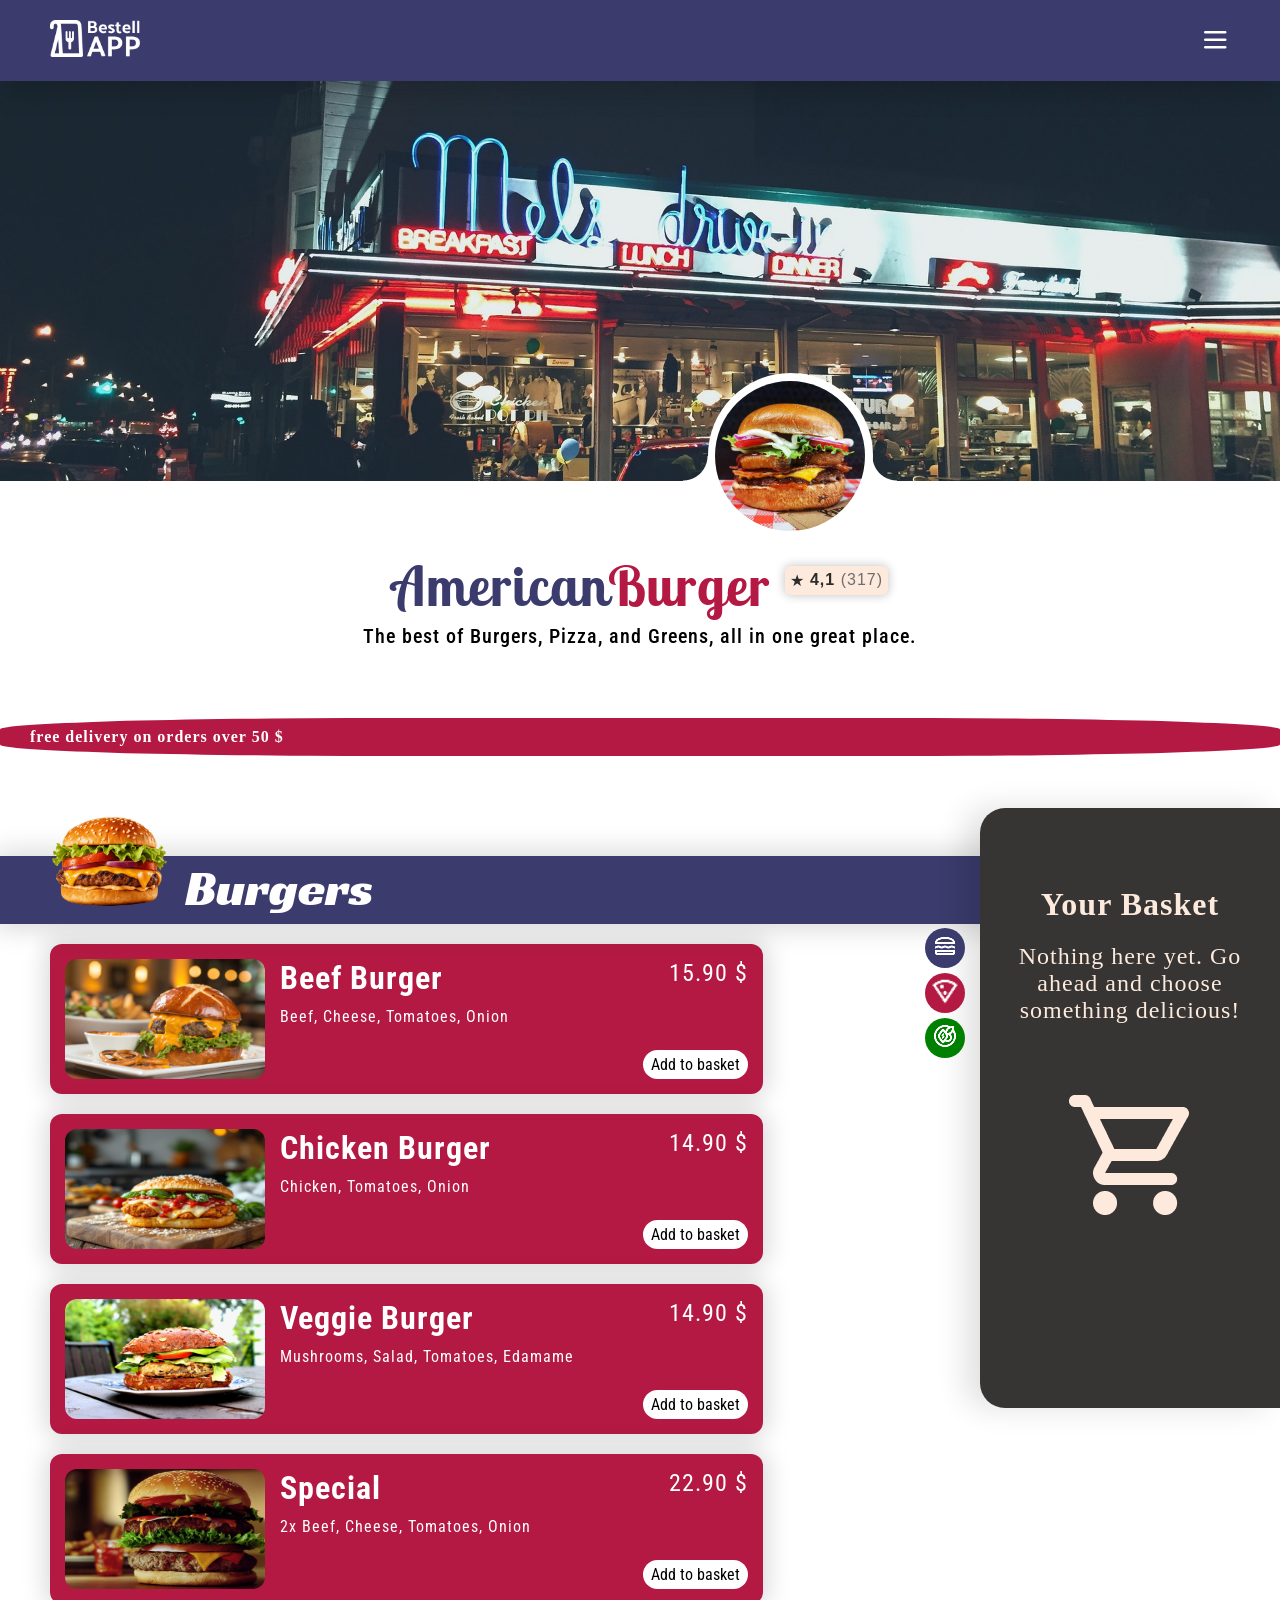
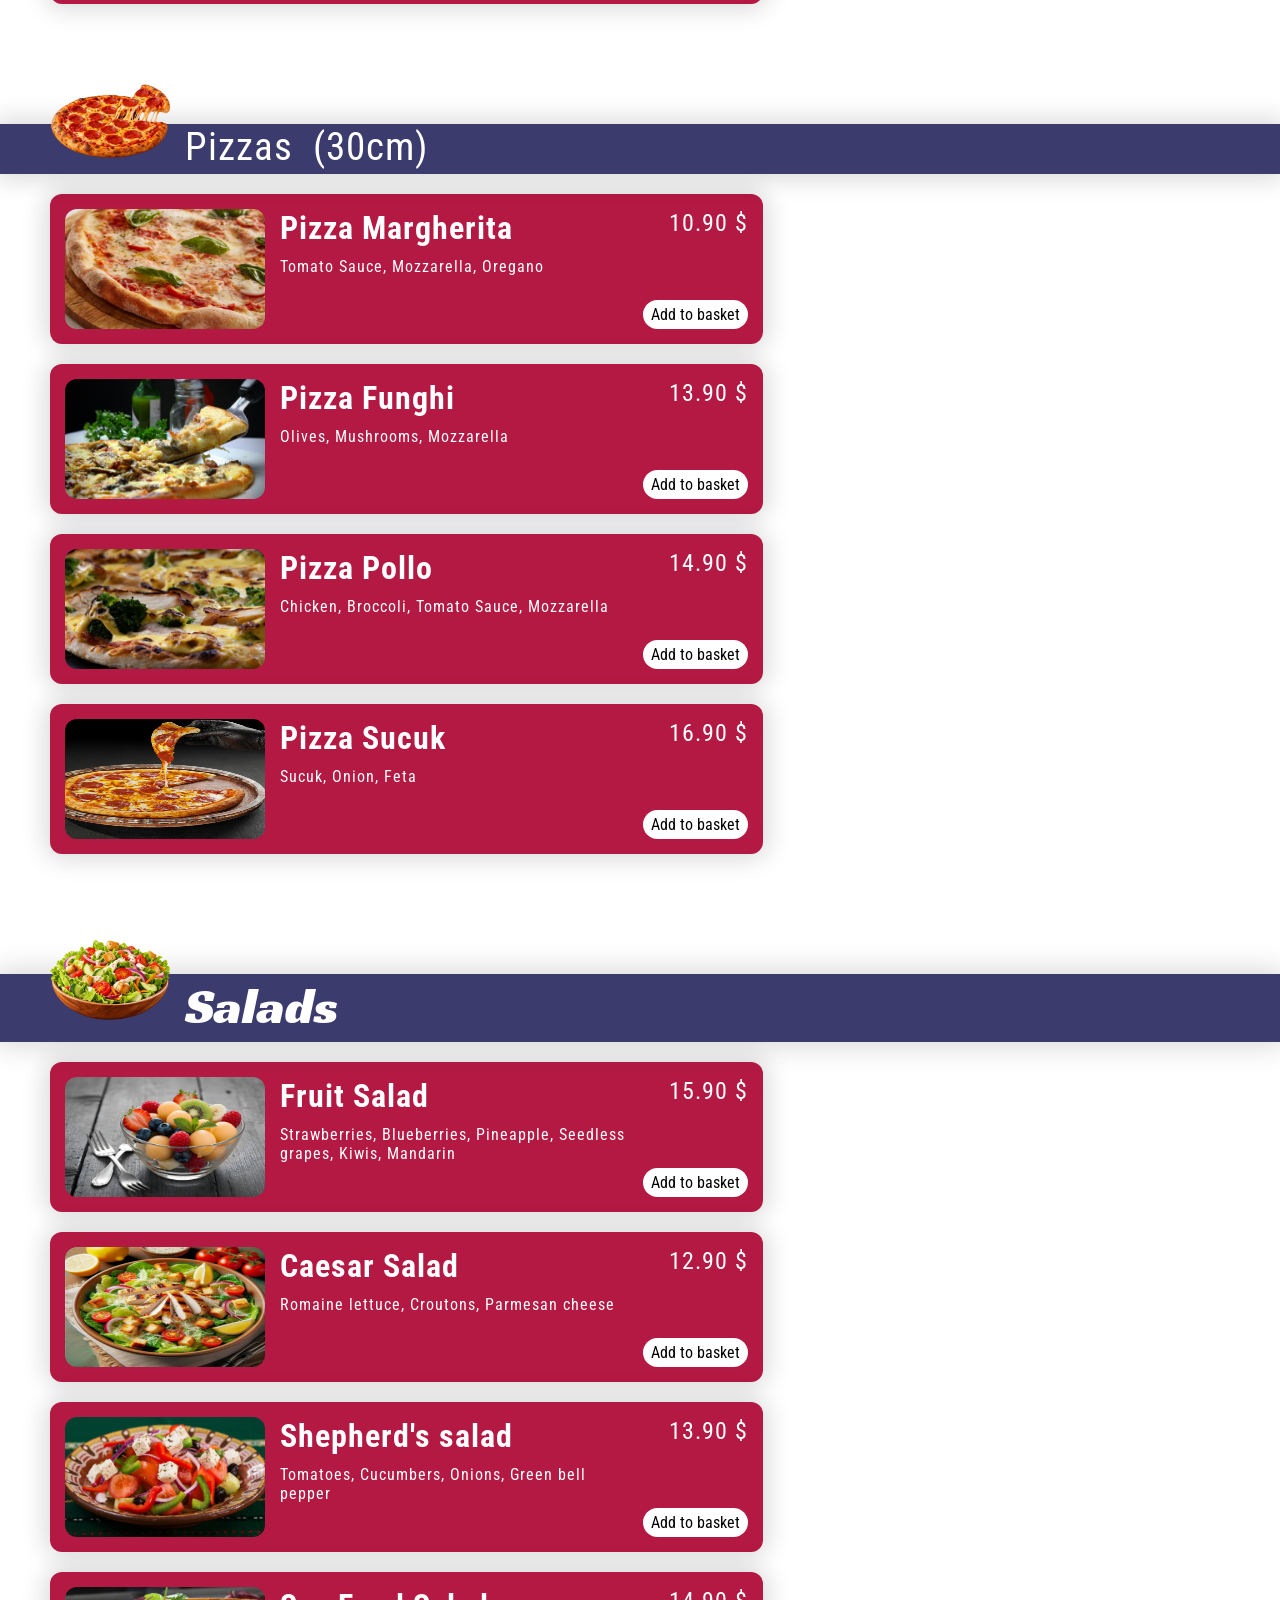
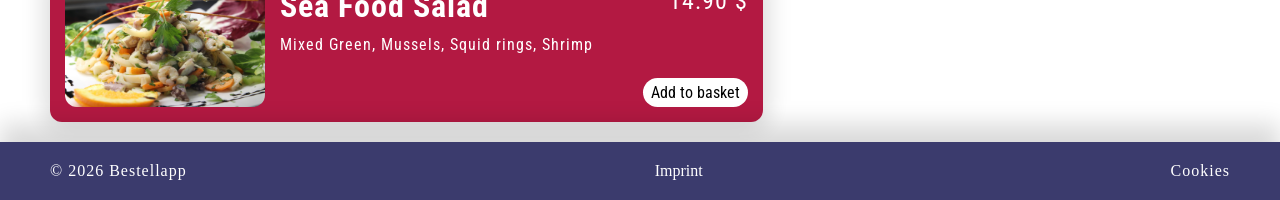
==== commit aa3418cb: "fix: finalize responsive layout, cleanup styles and update .gitignore" ====
--- a/index.html
+++ b/index.html
@@ -21,14 +21,12 @@
     <script defer src="./script.js"></script>
 </head>
 
-<body>
+<body onload="init()">
     <header>
         <a href="./index.html" aria-label="Home">
             <img class="headerLogo" src="./assets/icons/Logo 02.png" alt="Bestellapp Logo">
         </a>
-        <button type="button" class="burgerMenuBtn" aria-label="Open menu">
-            <img class="burgerMenu" src="./assets/icons/menu.png" alt="">
-        </button>
+        <img class="burgerMenu" src="./assets/icons/menu.png" alt="">
     </header>
 
     <main>
@@ -112,7 +110,8 @@
         </div>
     </main>
 
-    <button type="button" class="scrollToTopBtn d_none" id="scrollToTopBtn" onclick="scrollToTop()" title="To the top" aria-label="Scroll to top">
+    <button type="button" class="scrollToTopBtn d_none" id="scrollToTopBtn" onclick="scrollToTop()" title="To the top"
+        aria-label="Scroll to top">
         <img src="./assets/icons/scroll_to_top_icon.png" alt="">
     </button>
 
@@ -131,19 +130,15 @@
                     </a>
                 </li>
                 <li>
-                    <button type="button" aria-label="Profile">
-                        <img src="./assets/icons/underfooter_icons/Profile.png" alt="">
-                    </button>
+                    <img src="./assets/icons/underfooter_icons/Profile.png" alt="">
                 </li>
                 <li>
-                    <button type="button" aria-label="Orders">
-                        <img src="./assets/icons/underfooter_icons/orders.png" alt="">
-                    </button>
+                    <img src="./assets/icons/underfooter_icons/orders.png" alt="">
                 </li>
                 <li>
                     <button type="button" class="basketNavBtn" onclick="openBasket()" aria-label="Open basket">
                         <span class="basketIconWrap">
-                            <img src="./assets/icons/basket.png" alt="">
+                            <img src="./assets/icons/underfooter_icons/basket2.png" alt="">
                             <span class="basketBadge d_none" id="basketBadge" aria-live="polite">0</span>
                         </span>
                     </button>
--- a/styles/variables.css
+++ b/styles/variables.css
@@ -4,7 +4,6 @@
   --accent-color: #B31942;
   --basket-color: #FDEADC;
   --nav-blue: rgba(59, 59, 109, 1);
-  
+
   --container-pad: max(50px, (100% - 1440px) / 2);
-    
 }
--- a/style.css
+++ b/style.css
@@ -17,11 +17,6 @@
 .headerLogo { width: 90px; }
 .burgerMenu { width: 30px; }
 
-.burgerMenuBtn {
-    all: unset;
-    cursor: pointer;
-}
-
 p, span {
     letter-spacing: 1px;
 }
@@ -38,6 +33,7 @@
     flex-direction: column;
     align-items: center;
     gap: 50px;
+    overflow: hidden;
     background-color: white;
 }
 
@@ -104,7 +100,6 @@
     flex-direction: column;
     align-items: center;
     gap: 5px;
-    container-type: inline-size;
     text-align: center;
 }
 
@@ -136,10 +131,9 @@
     font-weight: 400;
 }
 
-
 h1 {
     font-family: 'Lobster Two';
-    font-size: clamp(3rem, 2.8239rem + 0.7512cqi, 3.5rem);
+    font-size: clamp(3rem, 2.8239rem + 0.7512vw, 3.5rem);
     font-weight: 700;
 }
 
@@ -150,7 +144,7 @@
 
 .heroText p {
     font-family: 'Roboto Condensed';
-    font-size: clamp(1.125rem, 1.081rem + 0.1878cqi, 1.25rem);
+    font-size: clamp(1.125rem, 1.081rem + 0.1878vw, 1.25rem);
     font-weight: 500;
 }
 
@@ -367,7 +361,17 @@
 
 .underFooter nav ul li img {
     width: 35px;
+    height: 35px;
+    object-fit: contain;
     display: block;
+}
+
+.basketIconWrap {
+    position: relative;
+    display: flex;
+    align-items: center;
+    justify-content: center;
+    color: white;
 }
 
 .underFooter a,
@@ -384,15 +388,10 @@
     position: relative;
 }
 
-.basketIconWrap  {
-    position: relative;
-    display: inline-block;
-}
-
 .basketBadge {
     position: absolute;
     top: -4px;
-    left: calc(100% - 6px);
+    left: calc(100% - 0px);
     min-width: 18px;
     height: 18px;
     padding: 0 4px;
@@ -405,4 +404,4 @@
     font-size: 16px;
     font-weight: bold;
     color: white;
-}
+}
--- a/styles/basket.css
+++ b/styles/basket.css
@@ -72,7 +72,9 @@
     color: white;
 }
 
-.deliveryToggle button.active { background-color: green; }
+.deliveryToggle button.active { 
+    background-color: green;
+}
 
 .basketCard {
     padding: 5px;
@@ -107,7 +109,6 @@
     outline-offset: 3px;
 }
 
-
 .amountControls span { font-size: 18px; }
 .basketCardBottom { margin-top: -10px; }
 
@@ -119,7 +120,9 @@
     font-size: 18px;
 }
 
-.basketSection button { cursor: pointer; }
+.basketSection button { 
+    cursor: pointer;
+}
 
 .buyBtn {
     width: fit-content;
@@ -164,7 +167,9 @@
     color: var(--basket-color);
 }
 
-dialog::backdrop { background-color: rgba(0, 0, 0, 0.71); }
+dialog::backdrop { 
+    background-color: rgba(0, 0, 0, 0.71);
+}
 
 .myDialog,
 .myDialog > div {
--- a/styles/responsive.css
+++ b/styles/responsive.css
@@ -60,7 +60,7 @@
         top: 0;
         left: 0;
         width: 100%;
-        height: calc(100vh - 40px);
+        height: calc(100vh - 65px);
         margin: 0;
         display: flex;
         border-radius: 0;
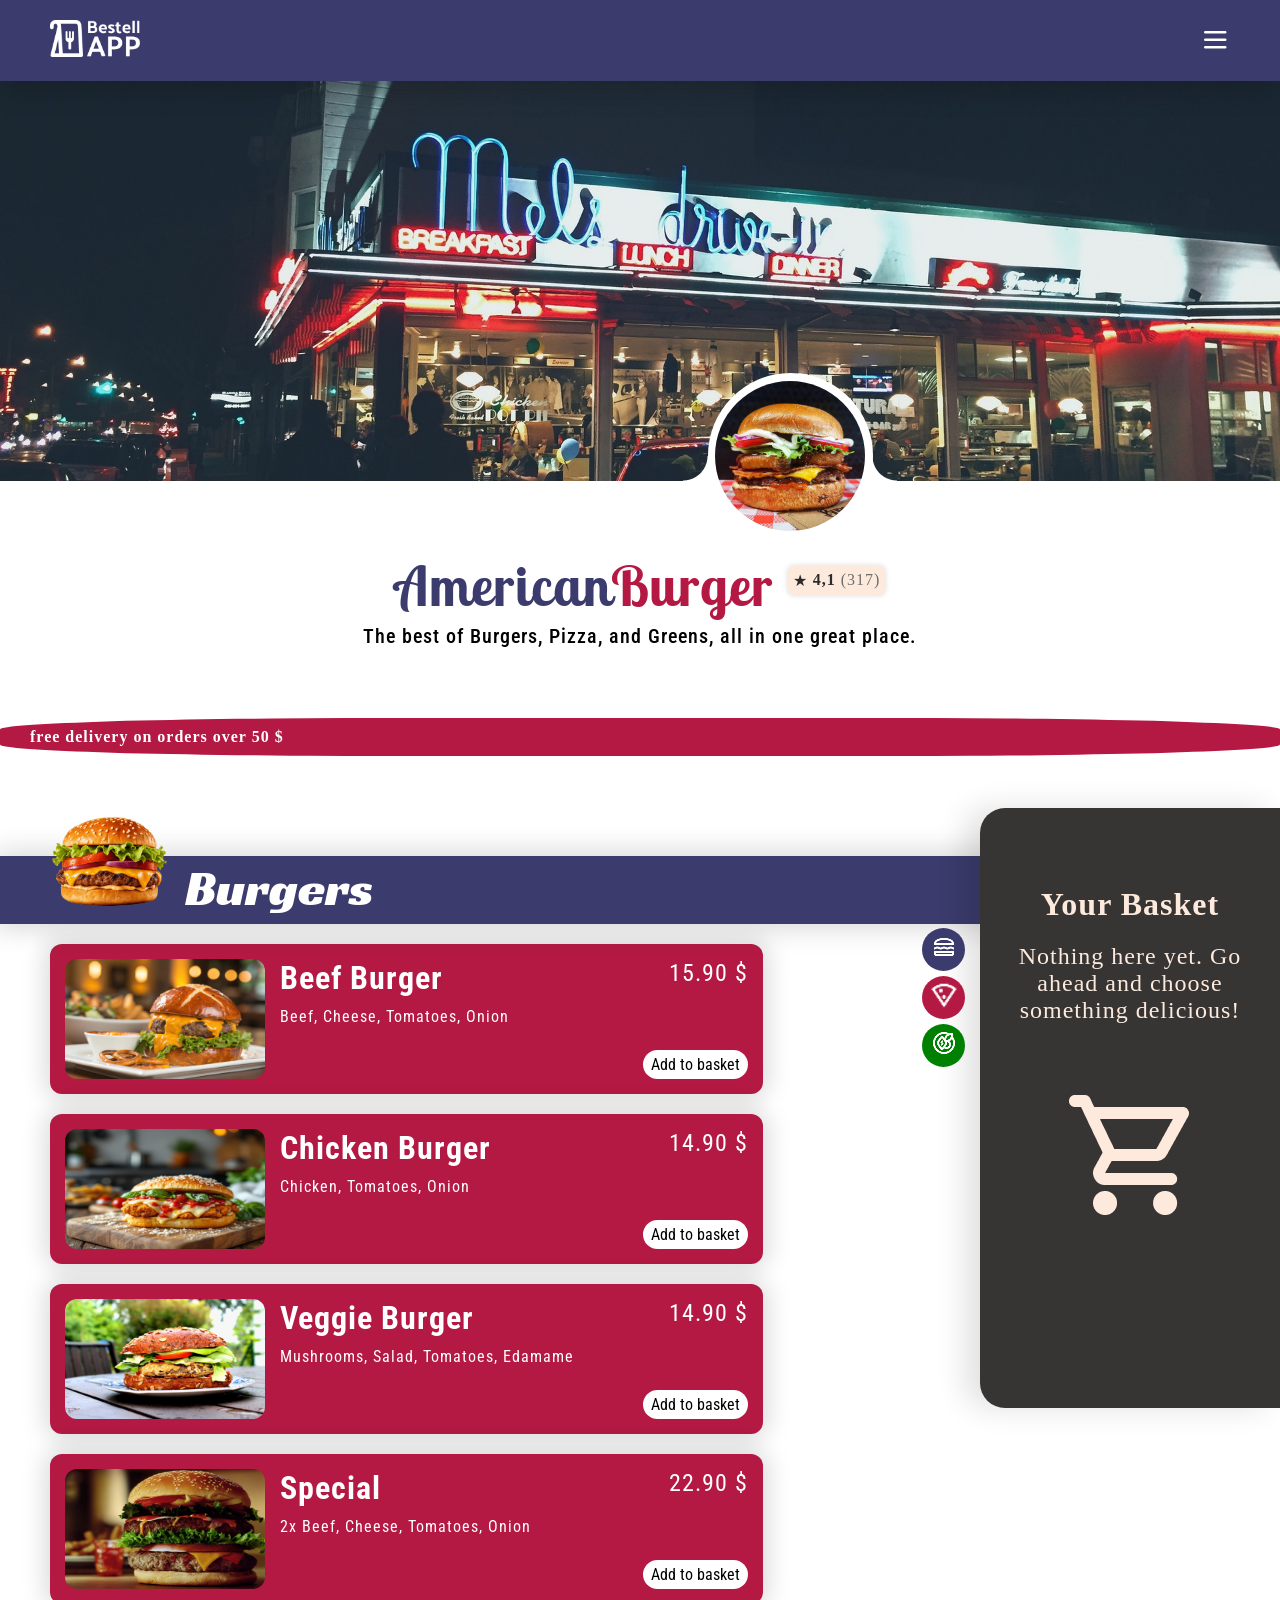
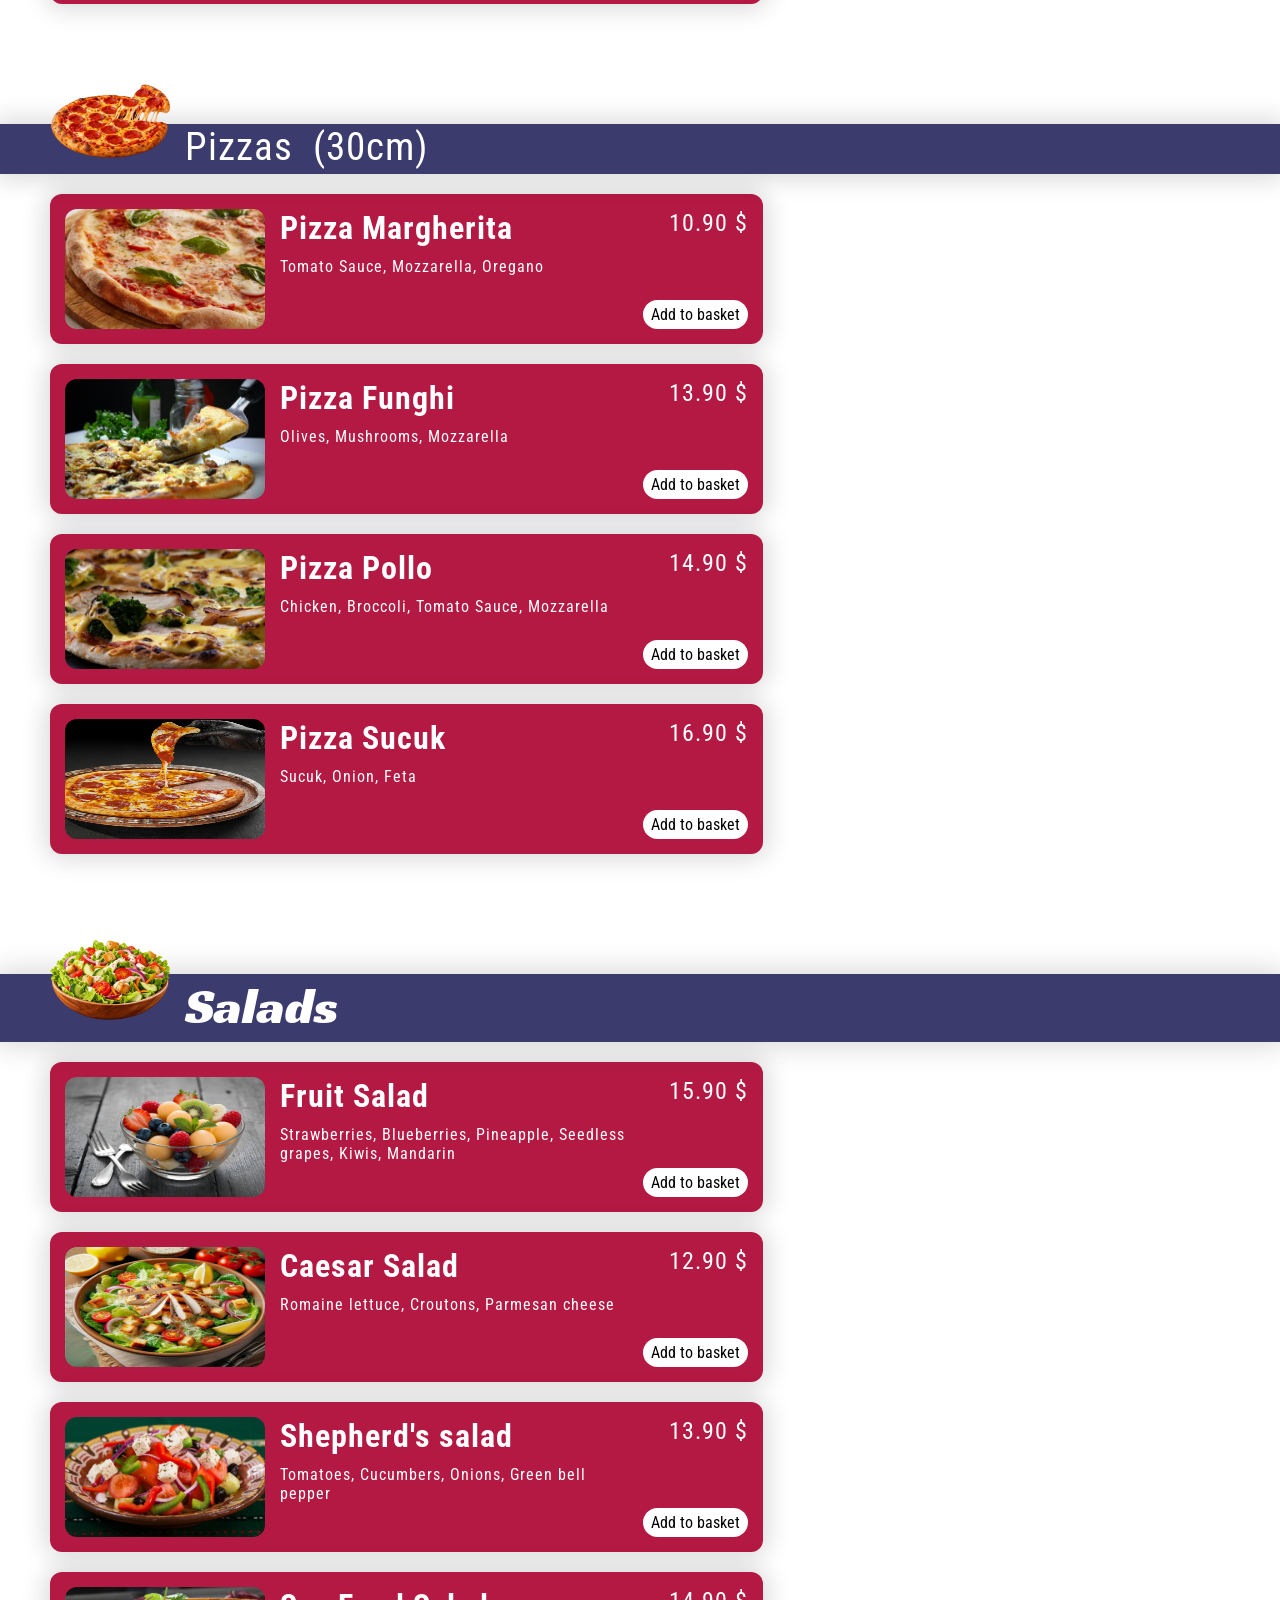
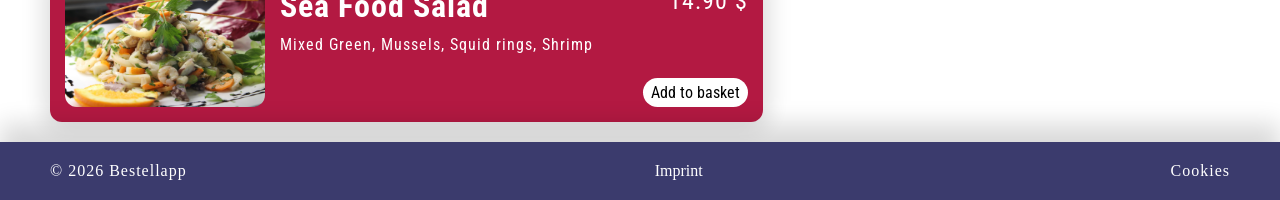
==== commit 7f740cd8: "font-sizes and hover-effects fixed" ====
--- a/index.html
+++ b/index.html
@@ -38,14 +38,13 @@
             <div class="heroText">
                 <div class="heroTitleRow">
                     <h1><span>American</span><span>Burger</span></h1>
-                    <button type="button" class="ratingBadge" id="ratingBadge" onclick="addRating()"
-                        title="Click to rate!">
+                    <div class="ratingBadge">
                         <span>★</span>
                         <span class="ratingBox">
                             <strong id="ratingScore">4,1</strong>
                             <span class="ratingCount">(<span id="ratingCount" aria-live="polite">317</span>)</span>
                         </span>
-                    </button>
+                    </div>
                 </div>
                 <p>The best of Burgers, Pizza, and Greens, all in one great place.</p>
             </div>
@@ -99,10 +98,8 @@
                 <div class="basketContainer" id="basketContainer">
                     <h3>Your Basket</h3>
                     <div id="deliveryToggleContainer"></div>
-                    <div class="basketScrollBox" id="basketScrollBox">
-                        <div id="basketItems" class="basketItems"></div>
-                        <div id="basketSummary" class="basketSummary" aria-live="polite"></div>
-                    </div>
+                    <div class="basketItems" id="basketItems"></div>
+                    <div class="basketSummary" id="basketSummary" aria-live="polite"></div>
                 </div>
             </aside>
 
--- a/style.css
+++ b/style.css
@@ -14,8 +14,12 @@
     box-shadow: 0 18px 25px -5px rgba(0, 0, 0, 0.15);
 }
 
-.headerLogo { width: 90px; }
-.burgerMenu { width: 30px; }
+.headerLogo {
+    width: 90px;
+}
+.burgerMenu {
+    width: 30px;
+}
 
 p, span {
     letter-spacing: 1px;
@@ -120,10 +124,9 @@
     border: none;
     border-radius: 6px;
     background-color: var(--basket-color);
-    box-shadow: 0 0 10px 1px rgba(0, 0, 0, 0.212);
+    box-shadow: 0 0 5px 1px rgba(0, 0, 0, 0.116);
     font-size: 16px;
     color: #2b2b2b;
-    cursor: pointer;
 }
 
 .ratingCount {
@@ -173,20 +176,36 @@
     gap: 5px;
 }
 
-.sectionNavBar ul li:nth-child(2) img { width: 30px; }
+.sectionNavBar ul li:nth-child(2) img {
+    width: 30px;
+}
 
 .sectionNavBar li {
-    width: 40px;
-    height: 40px;
+    width: 43px;
+    height: 43px;
     display: flex;
     justify-content: center;
     align-items: center;
     border-radius: 50%;
-}
-
-.sectionNavBar li:nth-child(1) { background-color: var(--primary-color); }
-.sectionNavBar li:nth-child(2) { background-color: var(--accent-color); }
-.sectionNavBar li:nth-child(3) { background-color: green; }
+    scale: 1;
+    transition: scale 0.3s ease;
+}
+
+.sectionNavBar li:hover {
+    scale: 1.1;
+}
+
+.sectionNavBar li:nth-child(1) {
+    background-color: var(--primary-color);
+}
+
+.sectionNavBar li:nth-child(2) {
+    background-color: var(--accent-color);
+}
+
+.sectionNavBar li:nth-child(3) {
+    background-color: green;
+}
 
 .contentWrapper {
     width: 100%;
@@ -277,7 +296,9 @@
     font-weight: bold;
 }
 
-.infoBox p { font-size: 16px; }
+.infoBox p {
+    font-size: 16px;
+}
 
 .buyBox {
     display: flex;
@@ -293,11 +314,19 @@
 .buyBox button {
     all: unset;
     padding: 5px 8px;
+    display: flex;
+    justify-content: center;
+    align-items: center;
     border-radius: 20px;
     background-color: white;
     font-size: 16px;
     color: black;
     cursor: pointer;
+    transition: scale 0.3s ease;
+}
+
+.buyBox button:hover {
+    opacity: 0.8;
 }
 
 .buyBox button:focus-visible {
@@ -384,6 +413,27 @@
     cursor: pointer;
 }
 
+button,
+.underFooter button,
+.underFooter img {
+    scale: 1;
+    transition: scale 0.3s ease;
+}
+
+button:hover,
+.underFooter button:hover {
+    scale: 1.1;
+}
+
+.underFooter ul li:nth-child(1) {
+    scale: 1;
+    transition: scale 0.3s ease;
+}
+
+.underFooter ul li:nth-child(1):hover {
+    scale: 1.1;
+}
+
 .basketNavBtn {
     position: relative;
 }
--- a/styles/basket.css
+++ b/styles/basket.css
@@ -2,7 +2,7 @@
 .basketItems,
 .basketScrollBox {
     overflow-y: auto;
-    scrollbar-width: none;
+    /* scrollbar-width: none; */
 }
 
 .basketSection {
@@ -25,7 +25,7 @@
     position: relative;
     z-index: 1;
     width: 100%;
-    height: 95%;
+    max-height: 95%;
     padding: 10px;
     display: flex;
     flex-direction: column;
@@ -33,8 +33,6 @@
     background-color: white;
     font-family: 'VT323';
 }
-
-.basketContainer h3 { font-size: 26px; }
 
 .basketContainer::before {
     content: "";
@@ -49,15 +47,12 @@
     background-size: 10px 20px;
 }
 
-.basketItems {
-    margin-bottom: 30px;
-    display: flex;
-    flex-direction: column;
-    gap: 10px;
+.basketContainer h3 {
+    font-size: 26px;
 }
 
 .deliveryToggle {
-    margin: 15px 0;
+    margin: 10px 0;
     display: flex;
     justify-content: space-evenly;
 }
@@ -70,10 +65,24 @@
     font-family: 'Roboto Condensed';
     font-size: 16px;
     color: white;
-}
-
-.deliveryToggle button.active { 
+    scale: 1;
+    transition: scale 0.3s ease;
+}
+
+.deliveryToggle button:hover {
+    scale: 1.05;
+    color: var(--primary-color);
+}
+
+.deliveryToggle button.active {
     background-color: green;
+}
+
+.basketItems {
+    margin-bottom: 10px;
+    display: flex;
+    flex-direction: column;
+    gap: 5px;
 }
 
 .basketCard {
@@ -81,7 +90,7 @@
     display: flex;
     flex-direction: column;
     gap: 15px;
-    font-size: 18px;
+    font-size: 20px;
 }
 
 .basketCardTop,
@@ -90,18 +99,35 @@
     justify-content: space-between;
 }
 
-.basketItemTitle { font-size: 22px; }
-.basketCardTop img { width: 16px; }
+.basketItemTitle {
+    font-size: 22px;
+}
+
+.basketCardTop img {
+    width: 18px;
+}
 
 .amountControls {
     display: flex;
     justify-content: center;
     gap: 5px;
+}
+
+.amountControls button {
+    display: flex;
+    justify-content: center;
+    align-items: center;
+}
+
+.amountControls button:hover, .deleteBtn:hover img {
+    border-radius: 50%;
+    background-color: rgba(128, 128, 128, 0.16);
 }
 
 .amountControls button,
 .deleteBtn {
-    all: unset;
+    border: none;
+    background-color: transparent;
 }
 
 .amountControls button:focus-visible {
@@ -109,25 +135,47 @@
     outline-offset: 3px;
 }
 
-.amountControls span { font-size: 18px; }
-.basketCardBottom { margin-top: -10px; }
+.amountControls span {
+    font-size: 20px;
+}
+
+.deleteBtn {
+    display: flex;
+    justify-content: center;
+    align-items: center;
+}
+
+.deleteBtn img {
+    padding: 2px;
+}
+
+.basketCardBottom {
+    margin-top: -10px;
+}
 
 .basketSummary {
+    position: sticky;
+    bottom: 0;
+    left: 0;
     padding: 5px;
     display: flex;
     flex-direction: column;
     gap: 5px;
-    font-size: 18px;
-}
-
-.basketSection button { 
+    background-color: white;
+    font-size: 22px;
+}
+
+.basketSection button {
     cursor: pointer;
 }
 
 .buyBtn {
     width: fit-content;
     margin-top: 30px;
-    padding: 7px 10px;
+    padding: 10px;
+    display: flex;
+    justify-content: center;
+    align-items: center;
     align-self: center;
     border: none;
     border-radius: 20px;
@@ -150,8 +198,13 @@
     font-weight: 700;
 }
 
-.emptyBasket p { font-size: 24px; }
-.emptyBasket img { margin-top: 20%; }
+.emptyBasket p {
+    font-size: 24px;
+}
+
+.emptyBasket img {
+    margin-top: 20%;
+}
 
 dialog {
     position: fixed;
@@ -167,12 +220,12 @@
     color: var(--basket-color);
 }
 
-dialog::backdrop { 
+dialog::backdrop {
     background-color: rgba(0, 0, 0, 0.71);
 }
 
 .myDialog,
-.myDialog > div {
+.myDialog>div {
     display: flex;
     flex-direction: column;
     justify-content: center;
@@ -181,11 +234,11 @@
 
 .myDialog {
     width: 100%;
-    padding: 50px;
+    padding: 20px;
     gap: 26px;
 }
 
-.myDialog > div {
+.myDialog>div {
     gap: 10px;
     text-align: center;
 }
@@ -196,10 +249,23 @@
 }
 
 @keyframes deliveryAnimation {
-    0% { transform: translateX(0); }
-    15% { transform: translateX(-12px); }
-    100% { transform: translateX(300px); }
-}
-
-.myDialog span { font-size: clamp(2.25rem, 2.1179rem + 0.5634vw, 2.625rem); }
-.myDialog p { font-size: clamp(1.5rem, 1.3899rem + 0.4695vw, 1.8125rem); }
+    0% {
+        transform: translateX(0);
+    }
+
+    15% {
+        transform: translateX(-12px);
+    }
+
+    100% {
+        transform: translateX(300px);
+    }
+}
+
+.myDialog span {
+    font-size: clamp(2.25rem, 2.1179rem + 0.5634vw, 2.625rem);
+}
+
+.myDialog p {
+    font-size: clamp(1.5rem, 1.3899rem + 0.4695vw, 1.8125rem);
+}
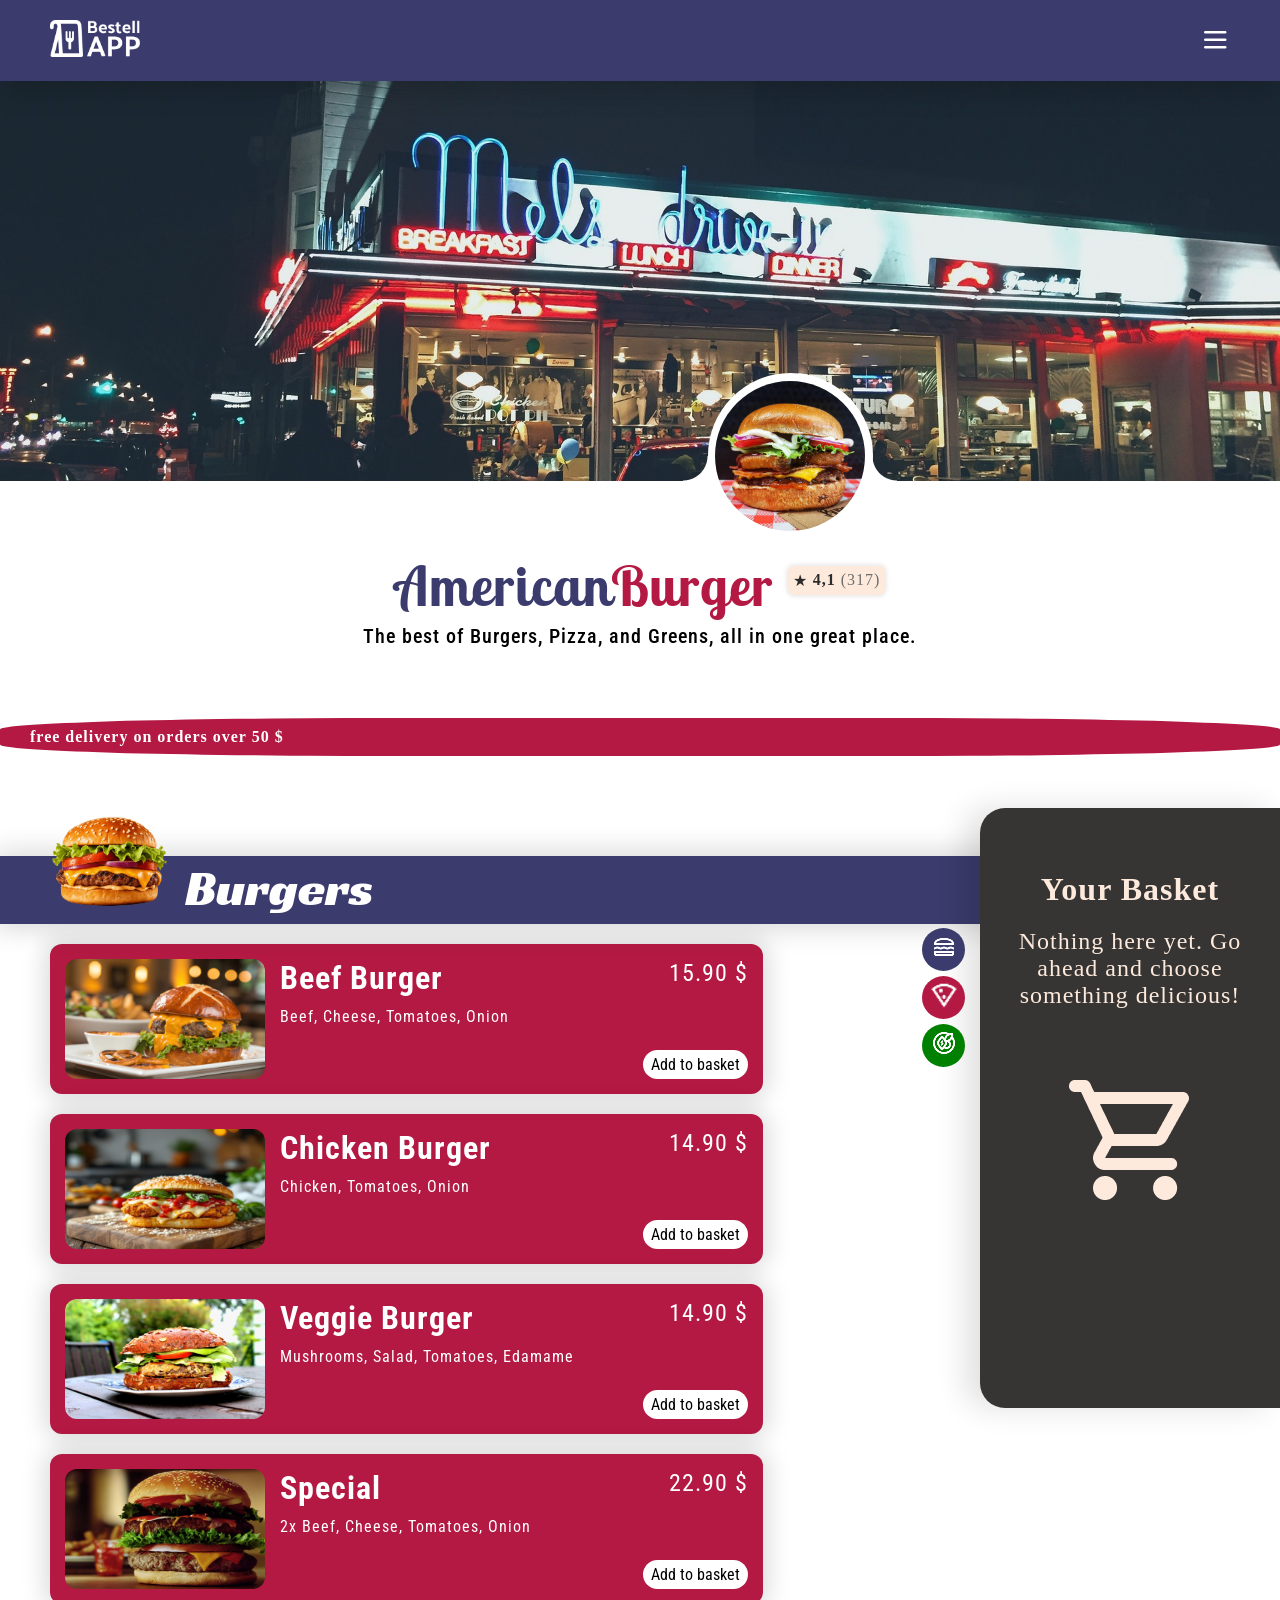
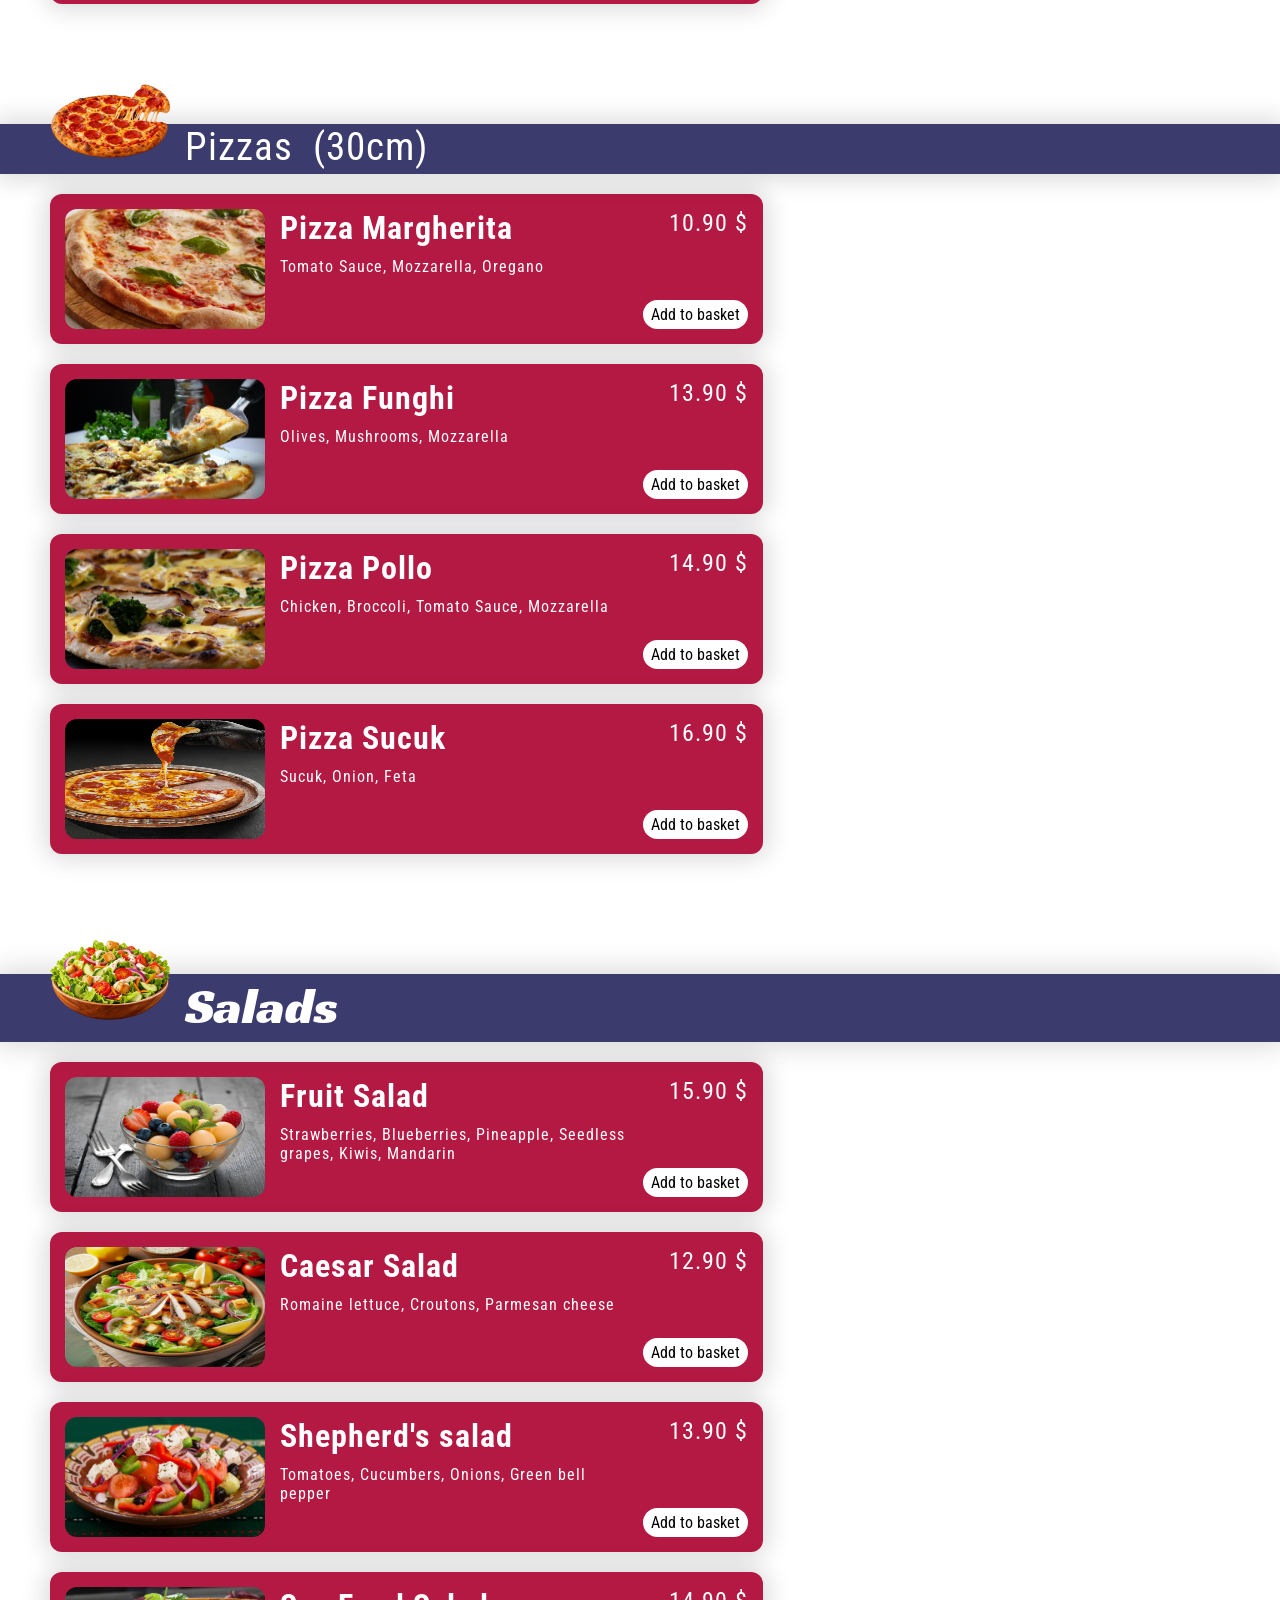
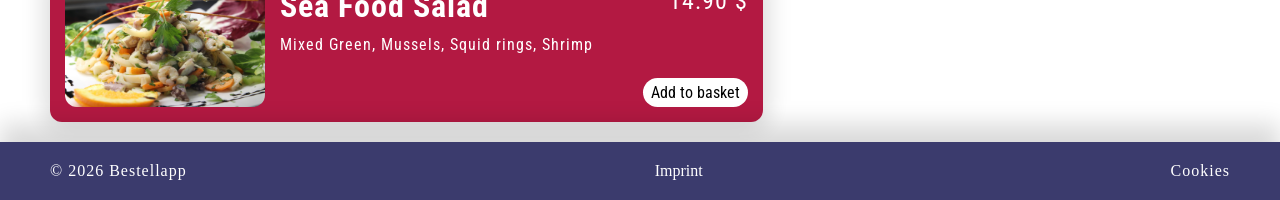
==== commit 09cd693c: "sectionNavbar fixed, imprint responsive fixed" ====
--- a/index.html
+++ b/index.html
@@ -95,6 +95,7 @@
             </div>
 
             <aside class="basketSection" id="basketSection">
+                <button type="button" class="closeBasketBtn" onclick="openBasket()">x</button>
                 <div class="basketContainer" id="basketContainer">
                     <h3>Your Basket</h3>
                     <div id="deliveryToggleContainer"></div>
--- a/style.css
+++ b/style.css
@@ -157,6 +157,13 @@
     display: flex;
     align-items: flex-start;
 }
+
+#burgerSection,
+#pizzaSection,
+#saladSection {
+    scroll-margin-top: 50px;
+}
+
 
 .sectionNavBar {
     position: absolute;
@@ -360,6 +367,10 @@
     color: white;
 }
 
+.siteFooter a:hover {
+    color: var(--accent-color);
+}
+
 .underFooter {
     width: 100%;
     padding: 20px 15px 10px 15px;
--- a/styles/basket.css
+++ b/styles/basket.css
@@ -9,16 +9,39 @@
     position: sticky;
     top: 0;
     z-index: 10;
+    margin-top: 140px;
+    margin-left: calc(-300px - max(0px, (100% - 1440px) / 2));    
+    padding: 15px 30px;
     width: 300px;
     height: 600px;
-    margin-top: 140px;
-    margin-left: calc(-300px - max(0px, (100% - 1440px) / 2));
-    padding: 30px;
+    display: flex;
+    flex-direction: column;
+    gap: 15px;
     flex-shrink: 0;
     border-radius: 25px 0 0 25px;
     background-color: rgb(54, 53, 52);
     box-shadow: -15px 0 30px 0 rgba(0, 0, 0, 0.12);
     scroll-behavior: smooth;
+}
+
+.closeBasketBtn {
+    padding: 15px 15px 17px 15px;
+    width: 20px;
+    height: 20px;
+    display: none;
+    justify-content: center;
+    align-items: center;
+    border: none;
+    border-radius: 50%;
+    background-color: rgba(1, 0, 0, 0.231);
+    box-shadow: 0 0 5px 1px rgba(0, 0, 0, 0.468);
+    font-size: 24px;
+    color: rgb(255, 255, 255);
+}
+
+.closeBasketBtn:hover {
+    color: rgba(253, 253, 253, 0.299);
+    box-shadow: 0 0 5px 1px rgba(0, 0, 0, 0.256);
 }
 
 .basketContainer {
--- a/styles/responsive.css
+++ b/styles/responsive.css
@@ -53,6 +53,10 @@
     .basketSection,
     .underFooter {
         z-index: 999;
+    }
+
+    .closeBasketBtn {
+        display: flex;
     }
 
     .basketSection.showBasket {
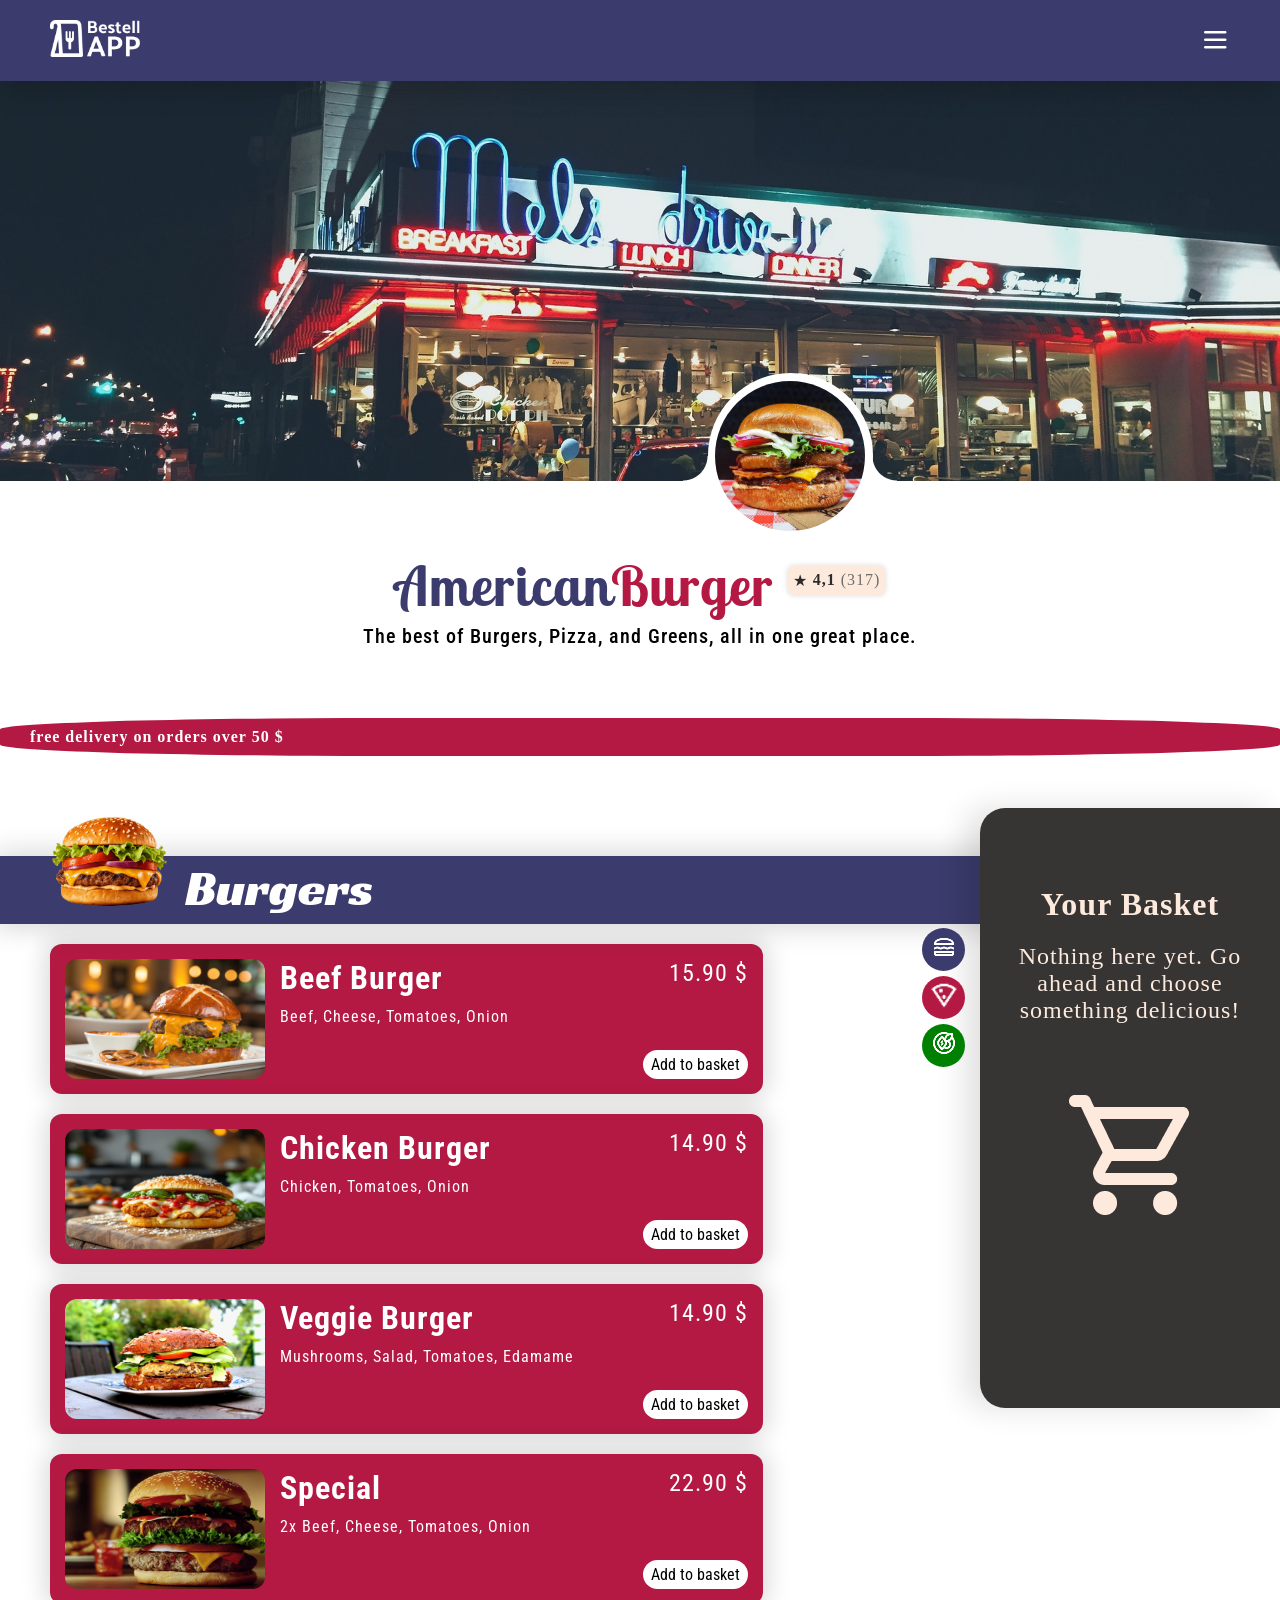
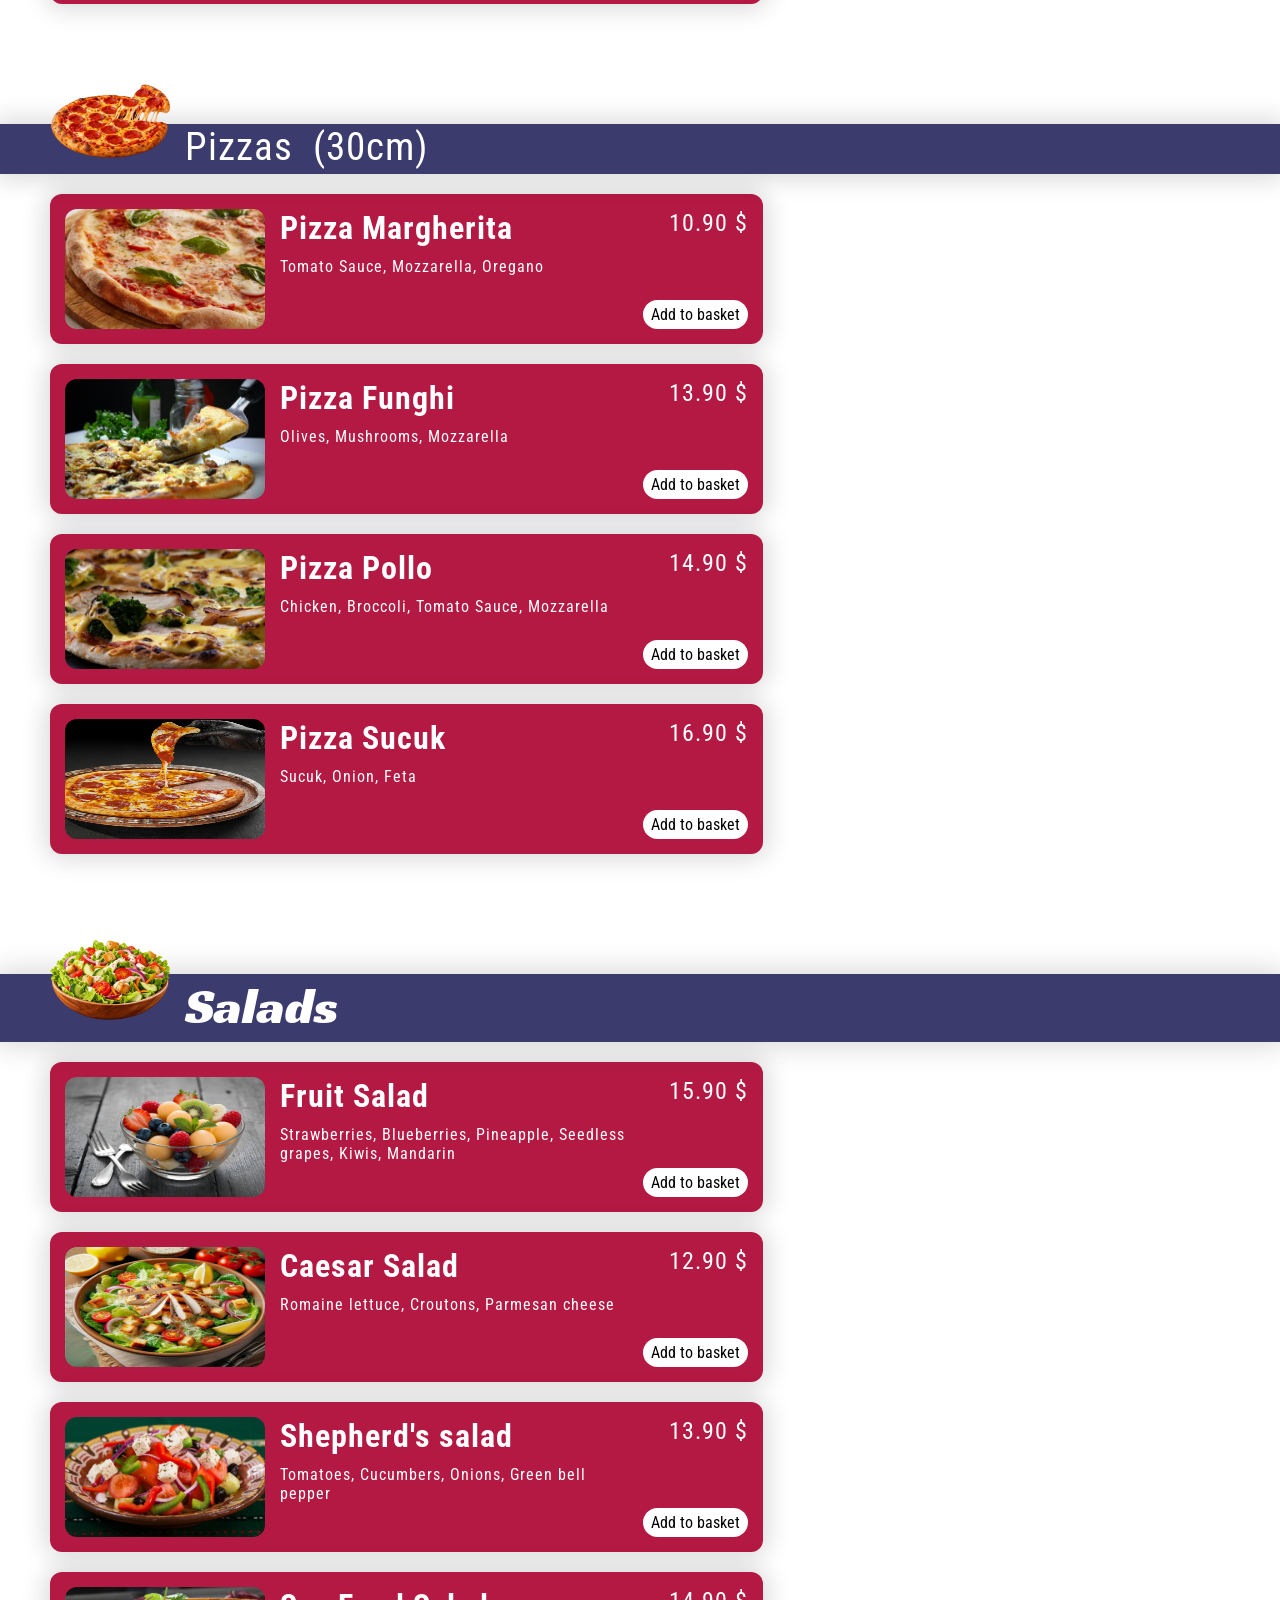
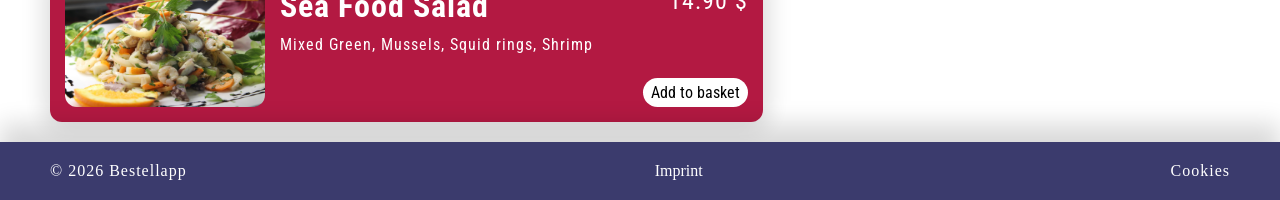
==== commit ec2cd728: "close Basket fixed, imprint -> underFooter fixed" ====
--- a/index.html
+++ b/index.html
@@ -95,7 +95,9 @@
             </div>
 
             <aside class="basketSection" id="basketSection">
-                <button type="button" class="closeBasketBtn" onclick="openBasket()">x</button>
+                <div class="closeBasketCont">
+                    <button type="button" class="closeBasketBtn" onclick="openBasket()">x</button>
+                </div>
                 <div class="basketContainer" id="basketContainer">
                     <h3>Your Basket</h3>
                     <div id="deliveryToggleContainer"></div>
--- a/styles/basket.css
+++ b/styles/basket.css
@@ -22,6 +22,12 @@
     background-color: rgb(54, 53, 52);
     box-shadow: -15px 0 30px 0 rgba(0, 0, 0, 0.12);
     scroll-behavior: smooth;
+}
+
+.closeBasketCont {
+    width: 100%;
+    display: flex;
+    justify-content: flex-end;
 }
 
 .closeBasketBtn {
